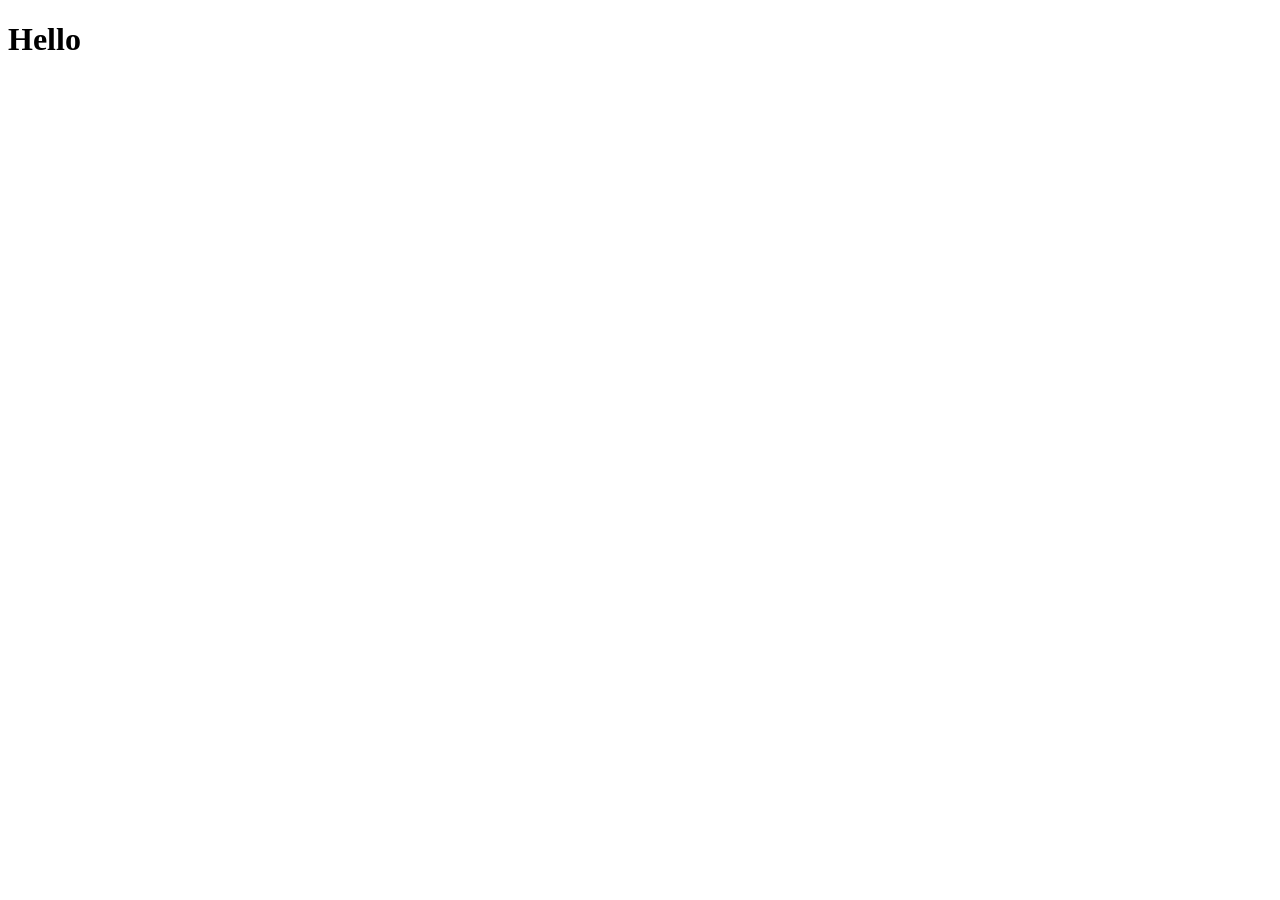
==== index.html @ dc742173 "Create files index, css, prettierrc" ====
<!DOCTYPE html>
<html lang="en">

<head>
    <meta charset="UTF-8">
    <meta name="viewport" content="width=device-width, initial-scale=1.0">
    <title>Document</title>
</head>

<body>
    <h1>Hello</h1>
</body>

</html>
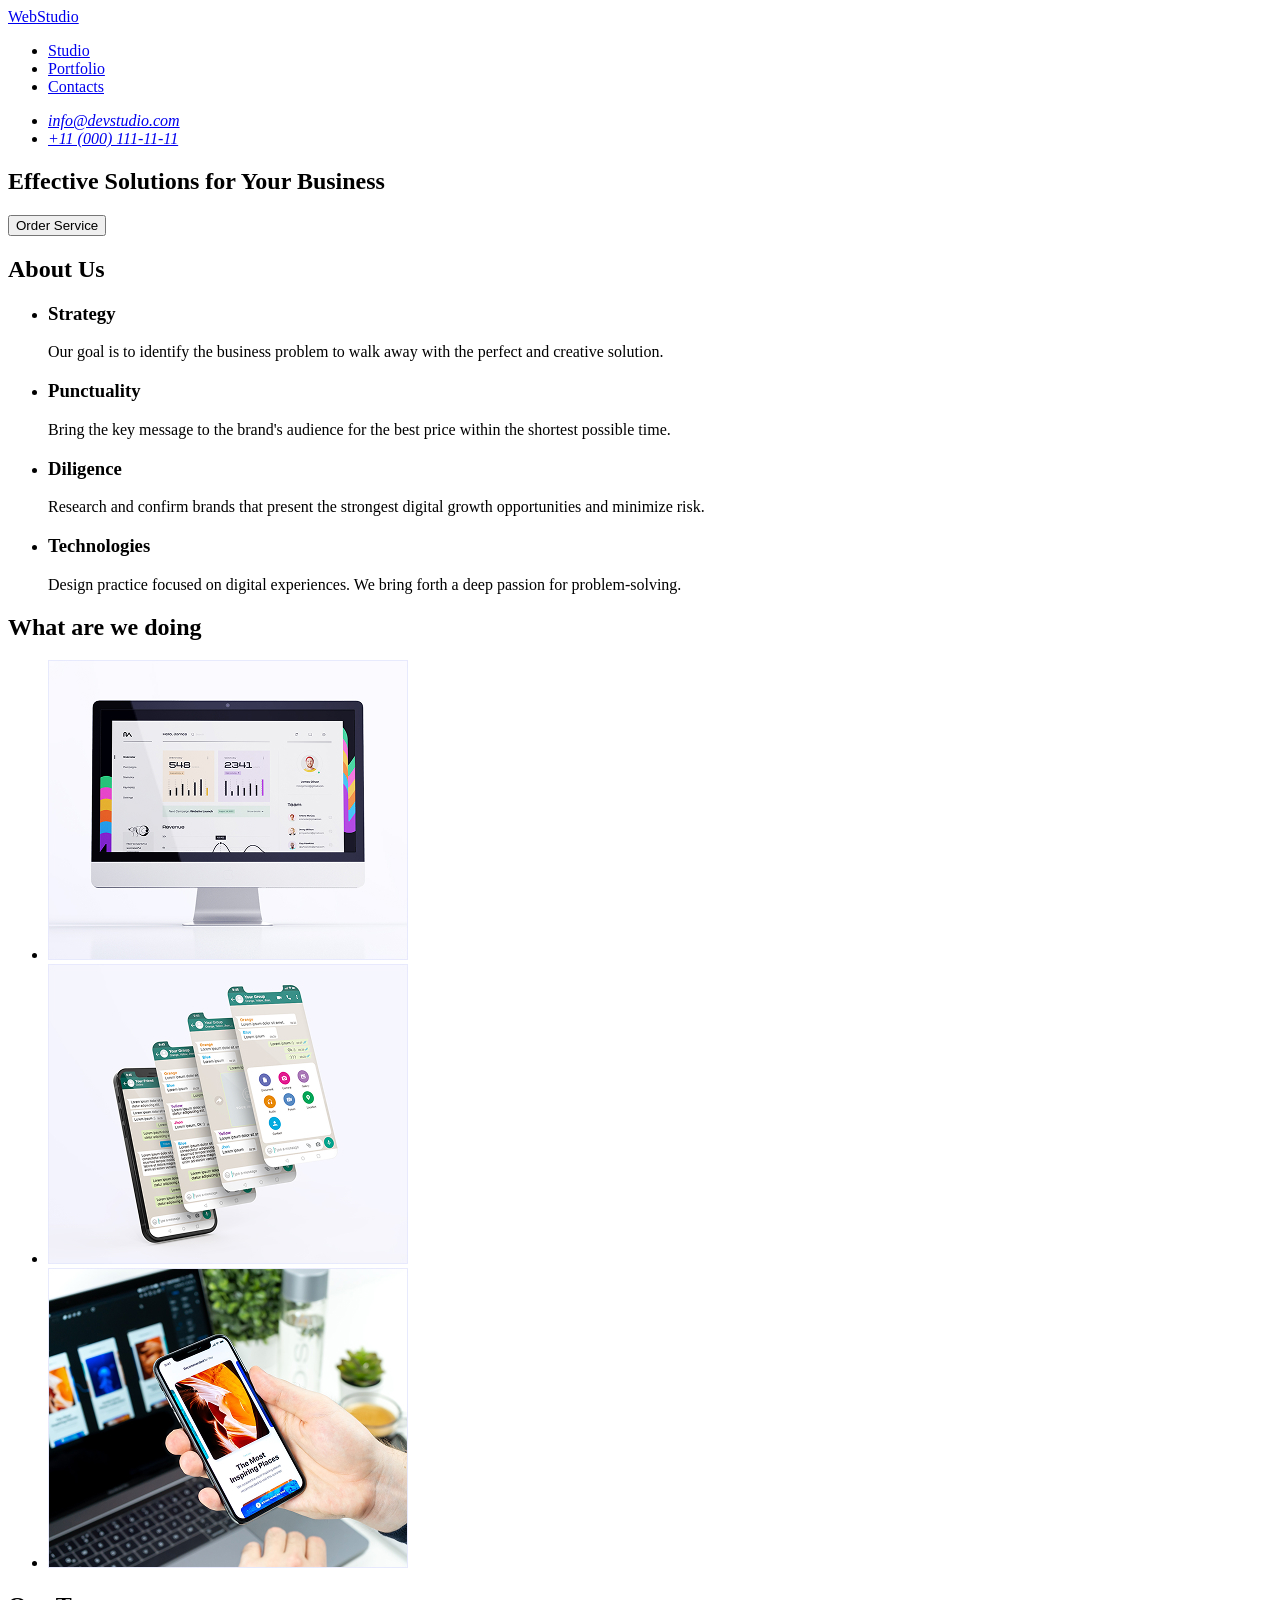
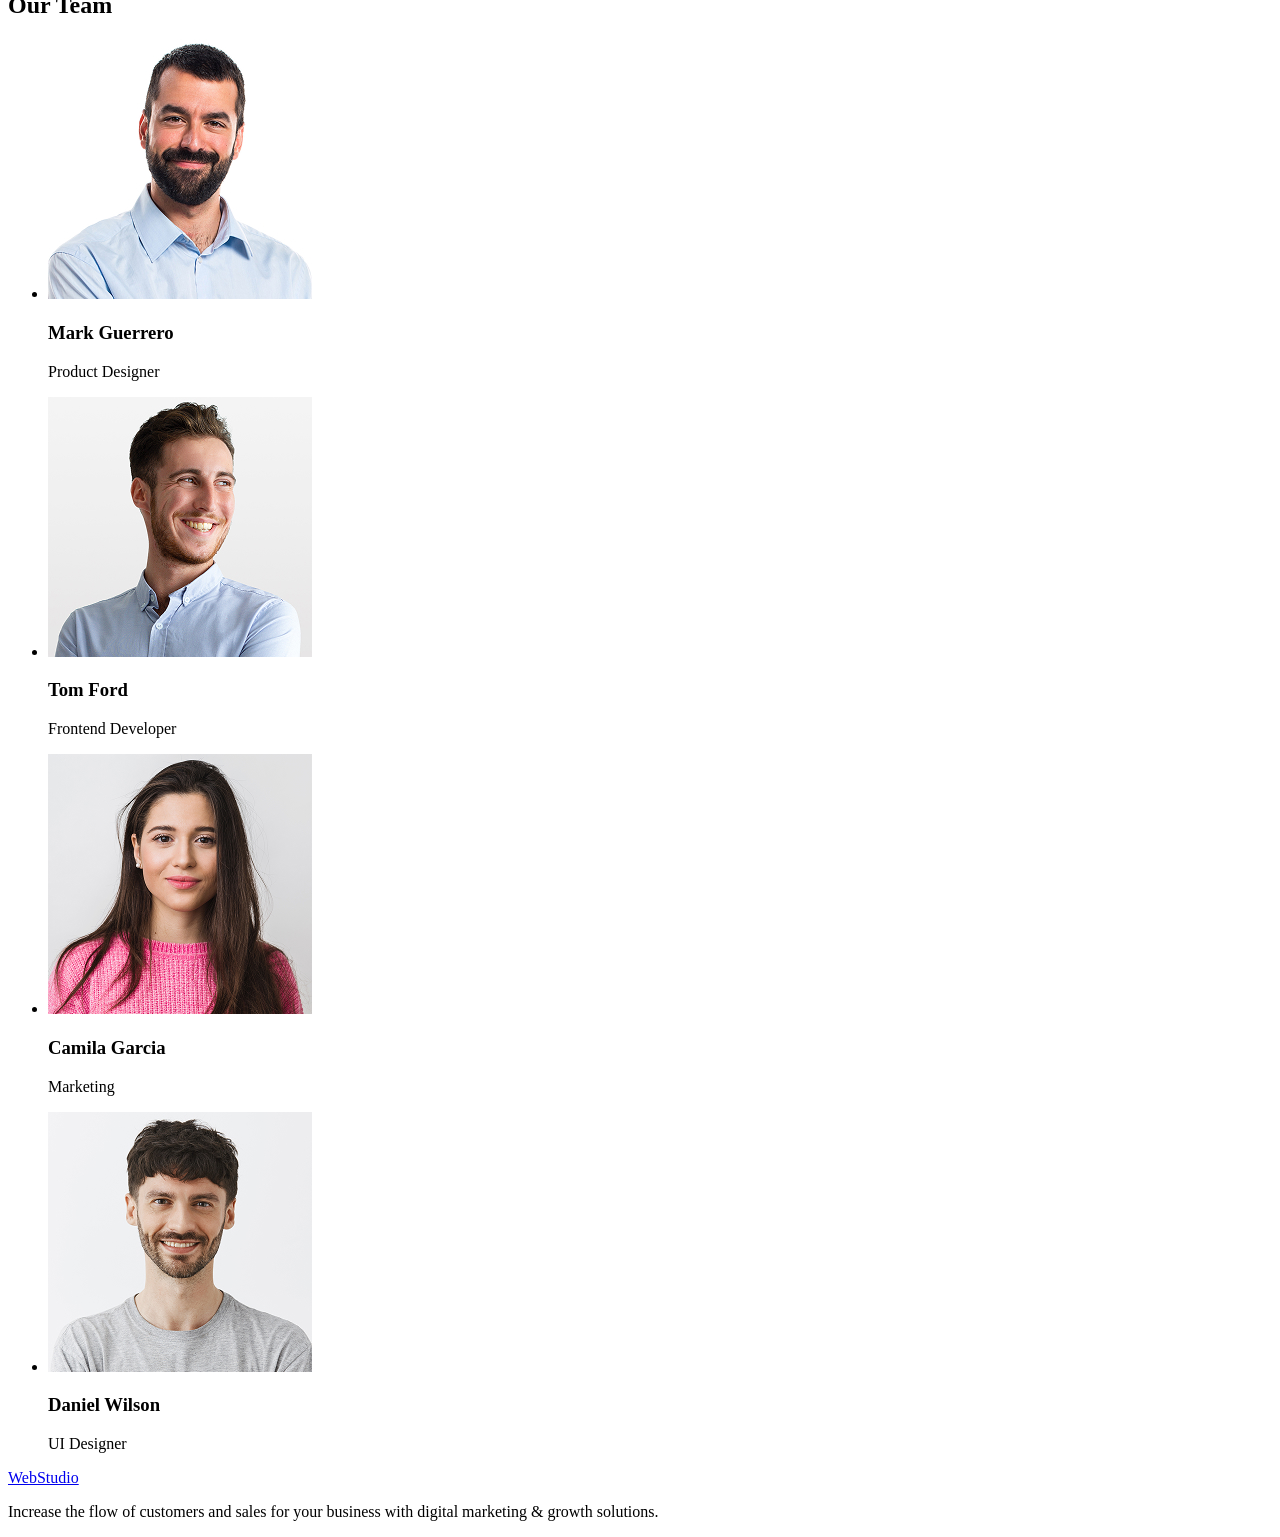
==== commit 927cafe8: "Basic HTML markup for WebStudio multi-page website." ====
--- a/index.html
+++ b/index.html
@@ -4,11 +4,91 @@
 <head>
     <meta charset="UTF-8">
     <meta name="viewport" content="width=device-width, initial-scale=1.0">
-    <title>Document</title>
+    <title>WebStudio</title>
 </head>
 
 <body>
-    <h1>Hello</h1>
+
+    <header>
+        <nav>
+            <a href="./index.html" alt="logo">WebStudio</a>
+            <ul>
+                <li><a href="./index.html">Studio</a></li>
+                <li><a href="./portfolio.html">Portfolio</a></li>
+                <li><a href="./index.html">Contacts</a></li>
+            </ul>
+        </nav>
+        <address>
+            <ul>
+                <li><a href="mailto:info@devstudio.com">info@devstudio.com</a></li>
+                <li><a href="tel:+110001111111">+11 (000) 111-11-11</a></li>
+            </ul>
+        </address>
+    </header>
+    <main>
+        <section>
+            <h1>Effective Solutions for Your Business</h1>
+            <button type="button">Order Service</button>
+        </section>
+        <section>
+            <h2>About Us</h2>
+            <ul>
+                <li>
+                    <h3>Strategy</h3>
+                    <p>Our goal is to identify the business
+                        problem to walk away with the perfect and creative solution.</p>
+                </li>
+                <li>
+                    <h3>Punctuality</h3>
+                    <p>Bring the key message to the brand's audience for the best price within the shortest possible
+                        time.</p>
+                </li>
+                <li>
+                    <h3>Diligence</h3>
+                    <p>Research and confirm brands that present the strongest digital growth opportunities and minimize
+                        risk.</p>
+                </li>
+                <li>
+                    <h3>Technologies</h3>
+                    <p>Design practice focused on digital experiences. We bring forth a deep passion for
+                        problem-solving.</p>
+                </li>
+            </ul>
+        </section>
+        <section>
+            <h2>What are we doing</h2>
+            <ul>
+                <li><img src="./images/about-us/monitor.jpg" alt="monitor" width="360"></li>
+                <li><img src="./images/about-us/phone.jpg" alt="phone" width="360"></li>
+                <li><img src="./images/about-us/phoneandlaptop.jpg" alt="phoneandlaptop" width="360"></li>
+            </ul>
+        </section>
+        <section>
+            <h2>Our Team</h2>
+            <ul>
+                <li><img src="./images/our-team/mark_guerrero.jpg" alt="Product Designer" width="264">
+                    <h3>Mark Guerrero</h3>
+                    <p>Product Designer</p>
+                </li>
+                <li><img src="./images/our-team/tom_ford.jpg" alt="Frontend Developer" width="264">
+                    <h3>Tom Ford</h3>
+                    <p>Frontend Developer</p>
+                </li>
+                <li><img src="./images/our-team/camila_garcia.jpg" alt="Marketing" width="264">
+                    <h3>Camila Garcia</h3>
+                    <p>Marketing</p>
+                </li>
+                <li><img src="./images/our-team/daniel_wilson.jpg" alt="UI Designer" width="264">
+                    <h3>Daniel Wilson</h3>
+                    <p>UI Designer</p>
+                </li>
+            </ul>
+        </section>
+    </main>
+    <footer>
+        <a href="./index.html">WebStudio</a>
+        <p>Increase the flow of customers and sales for your business with digital marketing & growth solutions.</p>
+    </footer>
 </body>
 
 </html>
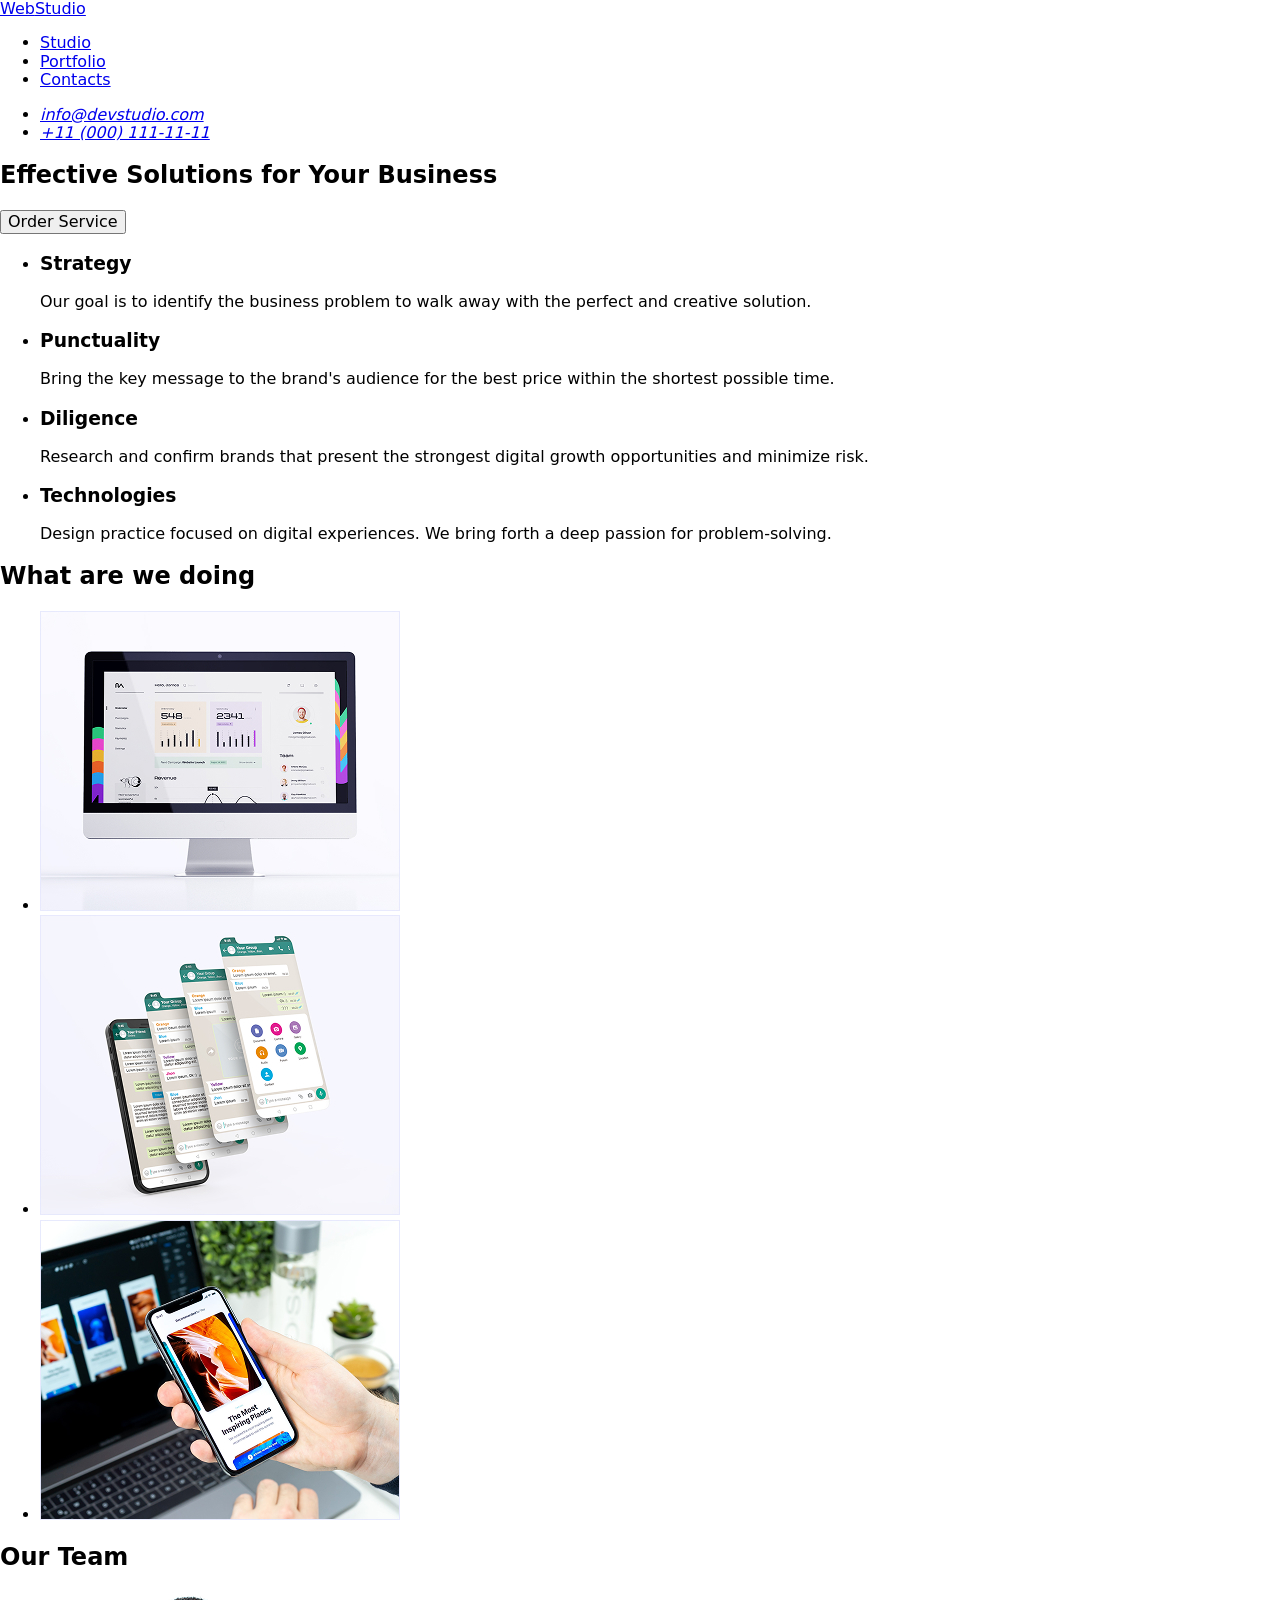
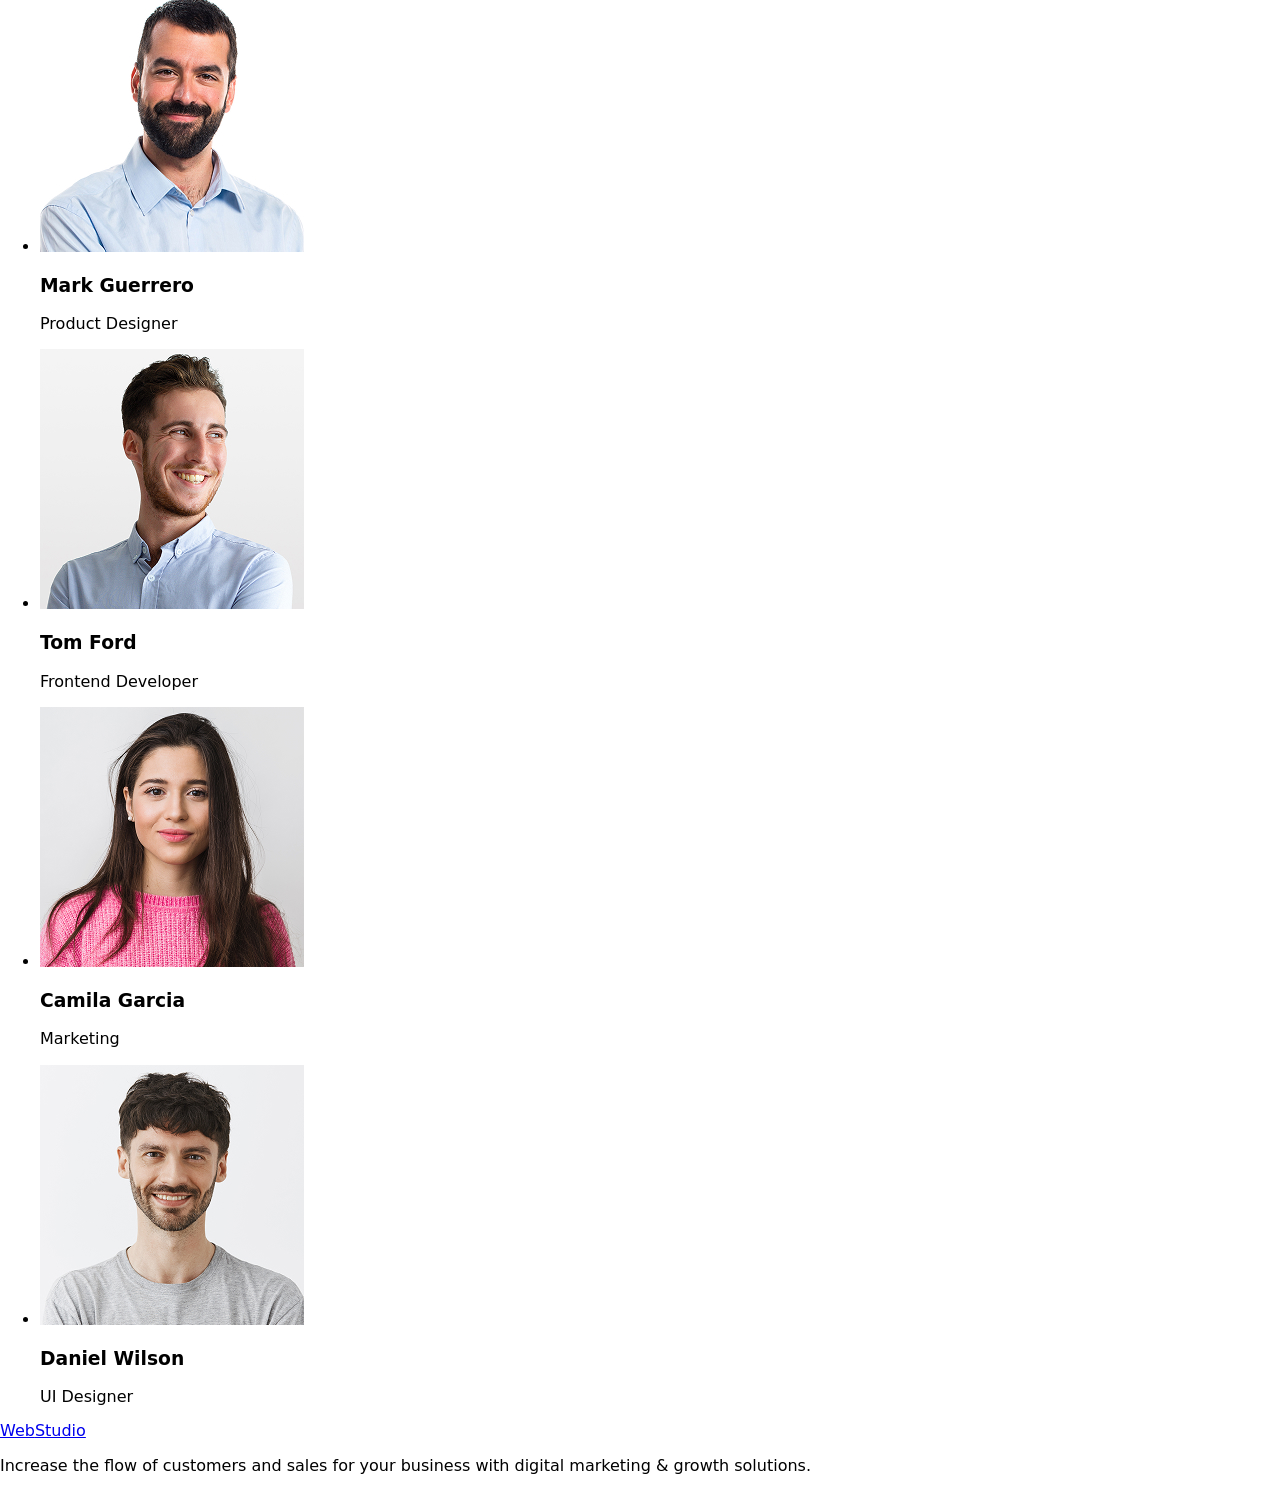
==== commit f1b1f9cb: "Update index.html Add structure classes" ====
--- a/index.html
+++ b/index.html
@@ -5,89 +5,109 @@
     <meta charset="UTF-8">
     <meta name="viewport" content="width=device-width, initial-scale=1.0">
     <title>WebStudio</title>
+    <link rel="icon" type="image/svg+xml" href="./images/icon/favicon.svg">
+    <link rel="stylesheet" href="https://cdnjs.cloudflare.com/ajax/libs/modern-normalize/3.0.1/modern-normalize.min.css"
+        integrity="sha512-q6WgHqiHlKyOqslT/lgBgodhd03Wp4BEqKeW6nNtlOY4quzyG3VoQKFrieaCeSnuVseNKRGpGeDU3qPmabCANg=="
+        crossorigin="anonymous" referrerpolicy="no-referrer" />
+    <link rel="preconnect" href="https://fonts.googleapis.com">
+    <link rel="preconnect" href="https://fonts.gstatic.com" crossorigin>
+    <link href="https://fonts.googleapis.com/css2?family=Roboto:wght@400;500;700&family=Raleway:wght@800&display=swap"
+        rel="stylesheet">
+    <link rel="stylesheet" href="./css/styles.css">
 </head>
 
 <body>
-
-    <header>
-        <nav>
-            <a href="./index.html" alt="logo">WebStudio</a>
-            <ul>
-                <li><a href="./index.html">Studio</a></li>
-                <li><a href="./portfolio.html">Portfolio</a></li>
-                <li><a href="./index.html">Contacts</a></li>
+    <!-- Header -->
+    <header class="page-header">
+        <nav class="header-nav">
+            <a class="logo link" href="./index.html"><span class="logo-span">Web</span>Studio</a>
+            <ul class="menu list">
+                <li class="menu-item"><a class="menu-link link" href="./index.html">Studio</a></li>
+                <li class="menu-item"><a class="menu-link link" href="./portfolio.html">Portfolio</a></li>
+                <li class="menu-item"><a class="menu-link link" href="./index.html">Contacts</a></li>
             </ul>
         </nav>
-        <address>
-            <ul>
-                <li><a href="mailto:info@devstudio.com">info@devstudio.com</a></li>
-                <li><a href="tel:+110001111111">+11 (000) 111-11-11</a></li>
+        <address class="feedback-menu">
+            <ul class="feedback-list list">
+                <li class="feedback-mail"><a class="feedback link"
+                        href="mailto:info@devstudio.com">info@devstudio.com</a></li>
+                <li class="feedback-tel"><a class="feedback link" href="tel:+110001111111">+11 (000) 111-11-11</a></li>
             </ul>
         </address>
     </header>
     <main>
-        <section>
-            <h1>Effective Solutions for Your Business</h1>
-            <button type="button">Order Service</button>
+        <!-- Effective Solutions -->
+        <section class="hero">
+            <h1 class="hero-title">Effective Solutions for Your Business</h1>
+            <button class="hero-button" type="button">Order Service</button>
         </section>
-        <section>
-            <h2>About Us</h2>
-            <ul>
-                <li>
-                    <h3>Strategy</h3>
-                    <p>Our goal is to identify the business
+        <!-- About Us -->
+        <section class="features">
+            <h2 class="features-title" hidden>About Us</h2>
+            <ul class="features-list list">
+                <li class="features-item">
+                    <h3 class="features-subtitle">Strategy</h3>
+                    <p class="features-text">Our goal is to identify the business
                         problem to walk away with the perfect and creative solution.</p>
                 </li>
-                <li>
-                    <h3>Punctuality</h3>
-                    <p>Bring the key message to the brand's audience for the best price within the shortest possible
+                <li class="features-item">
+                    <h3 class="features-subtitle">Punctuality</h3>
+                    <p class="features-text">Bring the key message to the brand's audience for the best price within the
+                        shortest possible
                         time.</p>
                 </li>
-                <li>
-                    <h3>Diligence</h3>
-                    <p>Research and confirm brands that present the strongest digital growth opportunities and minimize
+                <li class="features-item">
+                    <h3 class="features-subtitle">Diligence</h3>
+                    <p class="features-text">Research and confirm brands that present the strongest digital growth
+                        opportunities and minimize
                         risk.</p>
                 </li>
-                <li>
-                    <h3>Technologies</h3>
-                    <p>Design practice focused on digital experiences. We bring forth a deep passion for
+                <li class="features-item">
+                    <h3 class="features-subtitle">Technologies</h3>
+                    <p class="features-text">Design practice focused on digital experiences. We bring forth a deep
+                        passion for
                         problem-solving.</p>
                 </li>
             </ul>
         </section>
-        <section>
-            <h2>What are we doing</h2>
-            <ul>
-                <li><img src="./images/about-us/monitor.jpg" alt="monitor" width="360"></li>
-                <li><img src="./images/about-us/phone.jpg" alt="phone" width="360"></li>
-                <li><img src="./images/about-us/phoneandlaptop.jpg" alt="phoneandlaptop" width="360"></li>
+        <!-- What are we doing -->
+        <section class="services">
+            <h2 class="services-title">What are we doing</h2>
+            <ul class="services-list list">
+                <li class="services-item"><img src="./images/about-us/monitor.jpg" alt="monitor" width="360"></li>
+                <li class="services-item"><img src="./images/about-us/phone.jpg" alt="phone" width="360"></li>
+                <li class="services-item"><img src="./images/about-us/phoneandlaptop.jpg" alt="phone and laptop"
+                        width="360"></li>
             </ul>
         </section>
-        <section>
-            <h2>Our Team</h2>
-            <ul>
-                <li><img src="./images/our-team/mark_guerrero.jpg" alt="Product Designer" width="264">
-                    <h3>Mark Guerrero</h3>
-                    <p>Product Designer</p>
+        <!-- Our Team -->
+        <section class="team">
+            <h2 class="team-title">Our Team</h2>
+            <ul class="team-list list">
+                <li class="team-item"><img src="./images/our-team/mark_guerrero.jpg" alt="Mark Guerrero" width="264">
+                    <h3 class="team-name">Mark Guerrero</h3>
+                    <p class="team-role">Product Designer</p>
                 </li>
-                <li><img src="./images/our-team/tom_ford.jpg" alt="Frontend Developer" width="264">
-                    <h3>Tom Ford</h3>
-                    <p>Frontend Developer</p>
+                <li class="team-item"><img src="./images/our-team/tom_ford.jpg" alt="Tom Ford" width="264">
+                    <h3 class="team-name">Tom Ford</h3>
+                    <p class="team-role">Frontend Developer</p>
                 </li>
-                <li><img src="./images/our-team/camila_garcia.jpg" alt="Marketing" width="264">
-                    <h3>Camila Garcia</h3>
-                    <p>Marketing</p>
+                <li class="team-item"><img src="./images/our-team/camila_garcia.jpg" alt="Camila Garcia" width="264">
+                    <h3 class="team-name">Camila Garcia</h3>
+                    <p class="team-role">Marketing</p>
                 </li>
-                <li><img src="./images/our-team/daniel_wilson.jpg" alt="UI Designer" width="264">
-                    <h3>Daniel Wilson</h3>
-                    <p>UI Designer</p>
+                <li class="team-item"><img src="./images/our-team/daniel_wilson.jpg" alt="Daniel Wilson" width="264">
+                    <h3 class="team-name">Daniel Wilson</h3>
+                    <p class="team-role">UI Designer</p>
                 </li>
             </ul>
         </section>
     </main>
-    <footer>
-        <a href="./index.html">WebStudio</a>
-        <p>Increase the flow of customers and sales for your business with digital marketing & growth solutions.</p>
+    <!-- Footer -->
+    <footer class="footer">
+        <a class="footer-logo link" href="./index.html"><span class="logo-span">Web</span>Studio</a>
+        <p class="footer-text">Increase the flow of customers and sales for your business with digital marketing &
+            growth solutions.</p>
     </footer>
 </body>
 
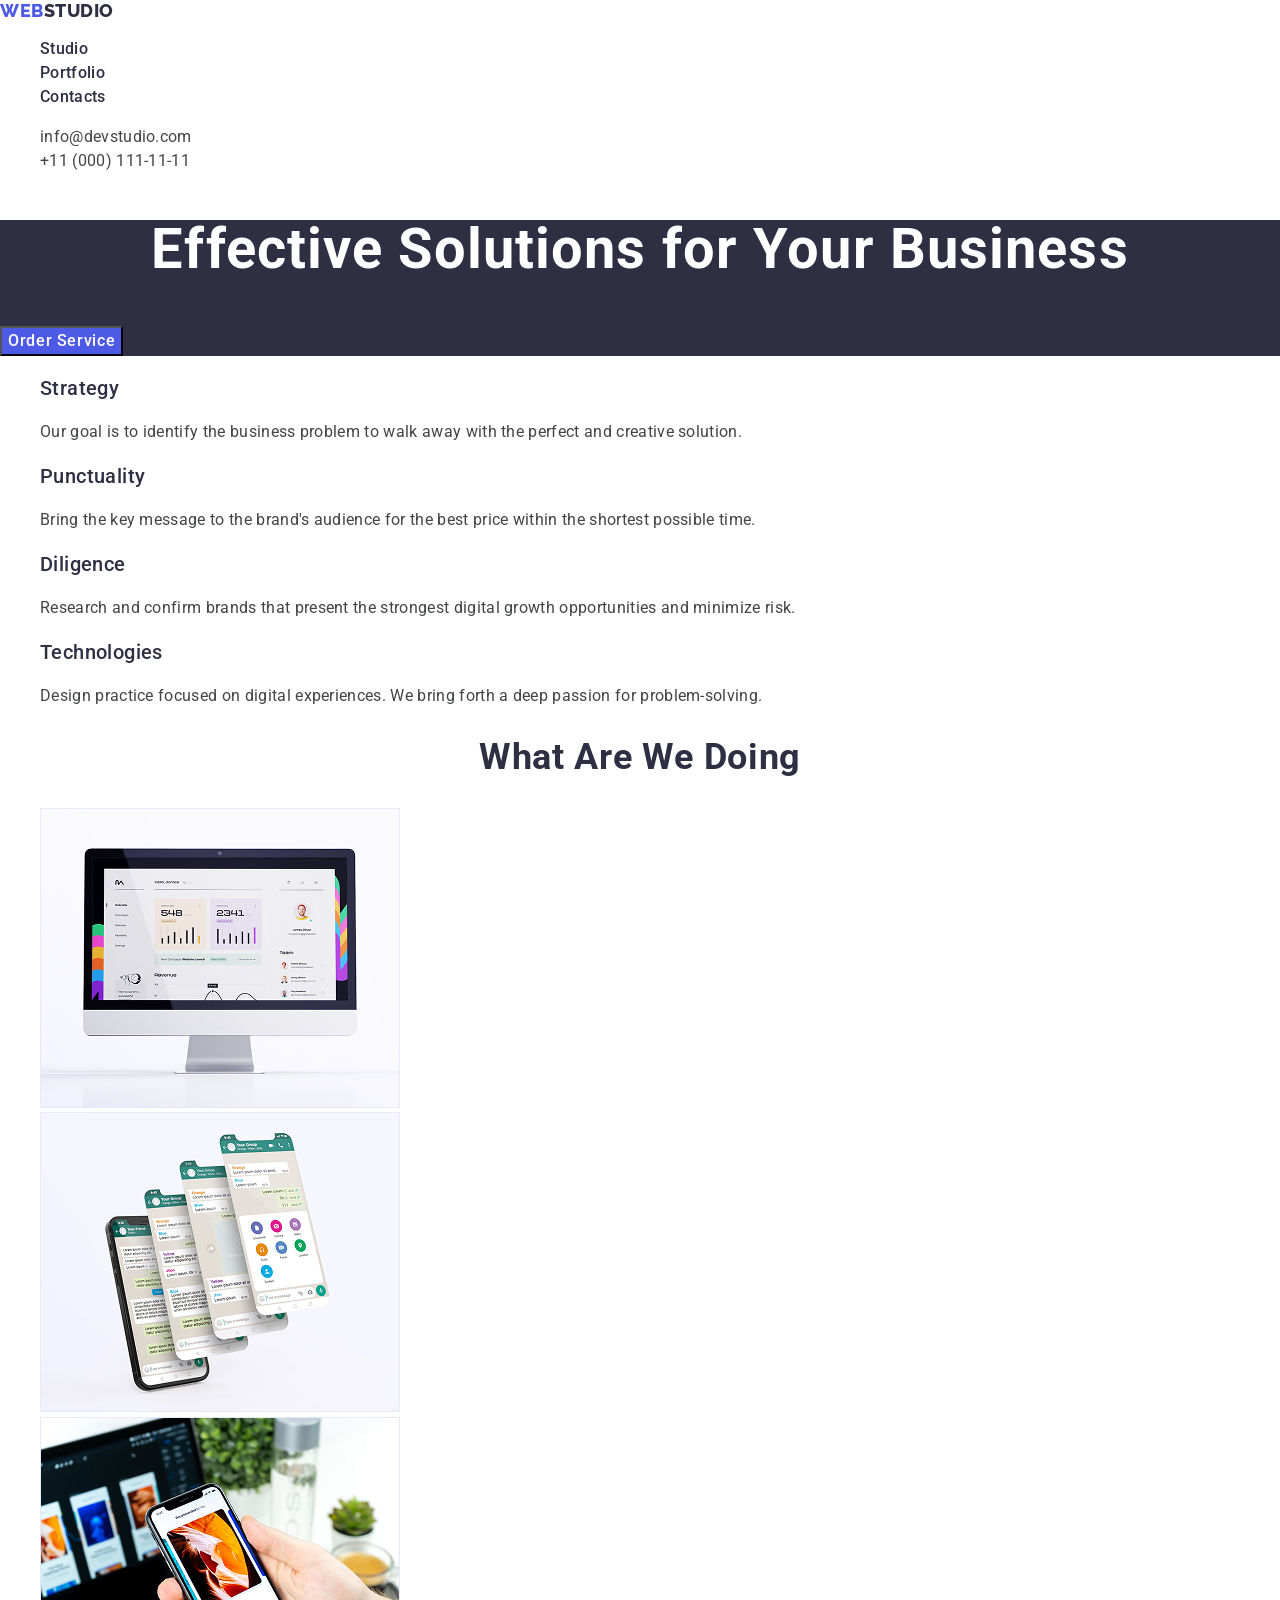
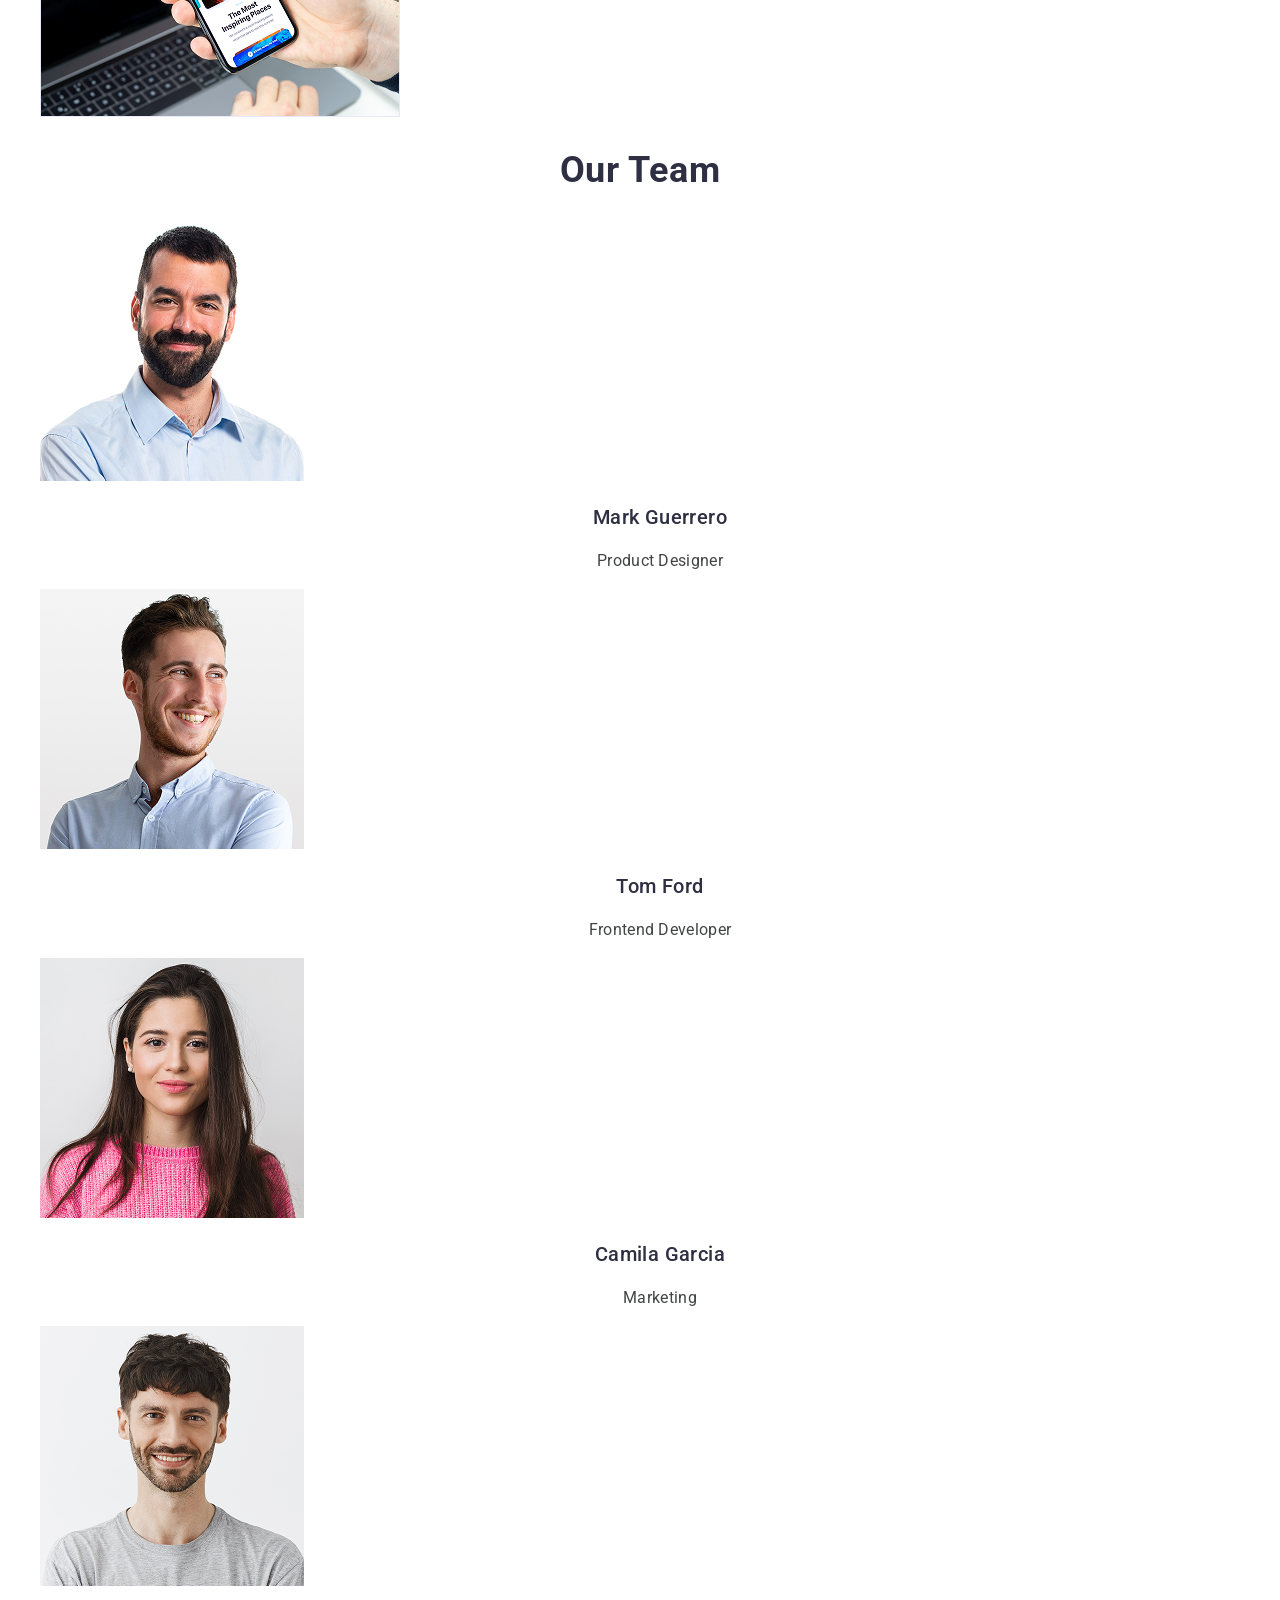
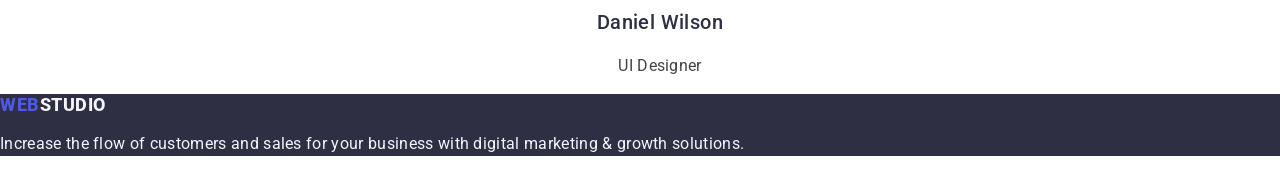
==== commit ec5127e4: "Add portfolio page with markup and styles" ====
--- a/index.html
+++ b/index.html
@@ -27,11 +27,11 @@
                 <li class="menu-item"><a class="menu-link link" href="./index.html">Contacts</a></li>
             </ul>
         </nav>
-        <address class="feedback-menu">
-            <ul class="feedback-list list">
-                <li class="feedback-mail"><a class="feedback link"
-                        href="mailto:info@devstudio.com">info@devstudio.com</a></li>
-                <li class="feedback-tel"><a class="feedback link" href="tel:+110001111111">+11 (000) 111-11-11</a></li>
+        <address class="contact-menu">
+            <ul class="contact-list list">
+                <li class="contact-mail"><a class="contact link" href="mailto:info@devstudio.com">info@devstudio.com</a>
+                </li>
+                <li class="contact-tel"><a class="contact link" href="tel:+110001111111">+11 (000) 111-11-11</a></li>
             </ul>
         </address>
     </header>
@@ -72,7 +72,7 @@
         </section>
         <!-- What are we doing -->
         <section class="services">
-            <h2 class="services-title">What are we doing</h2>
+            <h2 class="services-title section-title">What are we doing</h2>
             <ul class="services-list list">
                 <li class="services-item"><img src="./images/about-us/monitor.jpg" alt="monitor" width="360"></li>
                 <li class="services-item"><img src="./images/about-us/phone.jpg" alt="phone" width="360"></li>
@@ -82,7 +82,7 @@
         </section>
         <!-- Our Team -->
         <section class="team">
-            <h2 class="team-title">Our Team</h2>
+            <h2 class="team-title section-title">Our Team</h2>
             <ul class="team-list list">
                 <li class="team-item"><img src="./images/our-team/mark_guerrero.jpg" alt="Mark Guerrero" width="264">
                     <h3 class="team-name">Mark Guerrero</h3>
--- a/css/styles.css
+++ b/css/styles.css
@@ -0,0 +1,183 @@
+:root {
+  --main-font-family: 'Roboto', sans-serif;
+  --second-font-family: 'Raleway', sans-serif;
+  --main-background-color: #ffffff;
+  --main-text-color: #434445;
+  --main-title-color: #2e2f42;
+  --main-hover-color: #404bbf;
+  --accent-color: #4d5ae5;
+  --white-color: #ffffff;
+  --light-color: #f4f4fd;
+}
+/* ==============Default============== */
+body {
+  font-size: 16px;
+  font-family: var(--main-font-family);
+  color: var(--main-text-color);
+  background-color: var(--main-background-color);
+}
+.link {
+  text-decoration: none;
+}
+.list {
+  list-style: none;
+}
+/* =================================== */
+/* ==============Components=========== */
+.section-title {
+  font-weight: 700;
+  font-size: 36px;
+  line-height: 1.11;
+  letter-spacing: 0.02em;
+  text-transform: capitalize;
+  text-align: center;
+  color: var(--main-title-color);
+}
+/* =================================== */
+/* ==============Header=============== */
+.logo {
+  font-family: var(--second-font-family);
+  font-weight: 800;
+  font-size: 18px;
+  line-height: 1.17;
+  letter-spacing: 0.03em;
+  text-transform: uppercase;
+  color: var(--main-title-color);
+}
+.logo-span {
+  color: var(--accent-color);
+}
+.menu-link {
+  font-weight: 500;
+  font-size: 16px;
+  line-height: 1.5;
+  letter-spacing: 0.02em;
+  color: var(--main-title-color);
+}
+.contact-menu {
+  font-style: normal;
+}
+.contact {
+  font-weight: 400;
+  font-size: 16px;
+  line-height: 1.5;
+  letter-spacing: 0.02em;
+  color: var(--main-text-color);
+}
+.menu-link:hover,
+.menu-link:focus {
+  color: var(--main-hover-color);
+}
+.contact:hover,
+.contact:focus {
+  color: var(--main-hover-color);
+}
+/* =================================== */
+/* ================Hero=============== */
+.hero {
+  background-color: var(--main-title-color);
+}
+.hero-title {
+  color: var(--white-color);
+  font-weight: 700;
+  font-size: 56px;
+  line-height: 1.07;
+  letter-spacing: 0.02em;
+  text-align: center;
+}
+.hero-button {
+  font-weight: 500;
+  font-size: 16px;
+  line-height: 1.5;
+  letter-spacing: 0.04em;
+  background-color: var(--accent-color);
+  color: var(--white-color);
+  cursor: pointer;
+}
+.hero-button:hover,
+.hero-button:focus {
+  background-color: var(--main-hover-color);
+}
+/* =================================== */
+/* ==============Features============= */
+.features-subtitle {
+  font-weight: 500;
+  font-size: 20px;
+  line-height: 1.2;
+  letter-spacing: 0.02em;
+  color: var(--main-title-color);
+}
+.features-text {
+  font-size: 16px;
+  line-height: 1.5;
+  letter-spacing: 0.02em;
+}
+/* =================================== */
+/* ==============Services============= */
+
+/* =================================== */
+/* ================Team=============== */
+.team-name {
+  font-weight: 500;
+  font-size: 20px;
+  line-height: 1.2;
+  letter-spacing: 0.02em;
+  text-align: center;
+  color: var(--main-title-color);
+}
+.team-role {
+  font-size: 16px;
+  line-height: 1.5;
+  letter-spacing: 0.02em;
+  text-align: center;
+  color: var(--main-text-color);
+}
+/* =================================== */
+/* ===============Footer============== */
+.footer {
+  background-color: var(--main-title-color);
+}
+.footer-logo {
+  font-weight: 800;
+  font-size: 18px;
+  line-height: 1.17;
+  letter-spacing: 0.03em;
+  text-transform: uppercase;
+  color: var(--light-color);
+}
+.footer-text {
+  font-size: 16px;
+  line-height: 1.5;
+  letter-spacing: 0.02em;
+  color: var(--light-color);
+}
+/* =================================== */
+/* ==================Portfolio================== */
+.portfolio-filters-btn {
+  font-weight: 500;
+  font-size: 16px;
+  line-height: 1.5;
+  letter-spacing: 0.04em;
+  text-align: center;
+  color: var(--accent-color);
+  background-color: var(--light-color);
+  cursor: pointer;
+}
+.portfolio-filters-btn:hover,
+.portfolio-filters-btn:focus {
+  color: var(--white-color);
+  background-color: var(--main-hover-color);
+}
+.portfolio-title {
+  font-weight: 500;
+  font-size: 20px;
+  line-height: 1.2;
+  letter-spacing: 0.02em;
+  color: var(--main-title-color);
+}
+.portfolio-category {
+  font-size: 16px;
+  line-height: 1.5;
+  letter-spacing: 0.02em;
+  color: var(--main-text-color);
+}
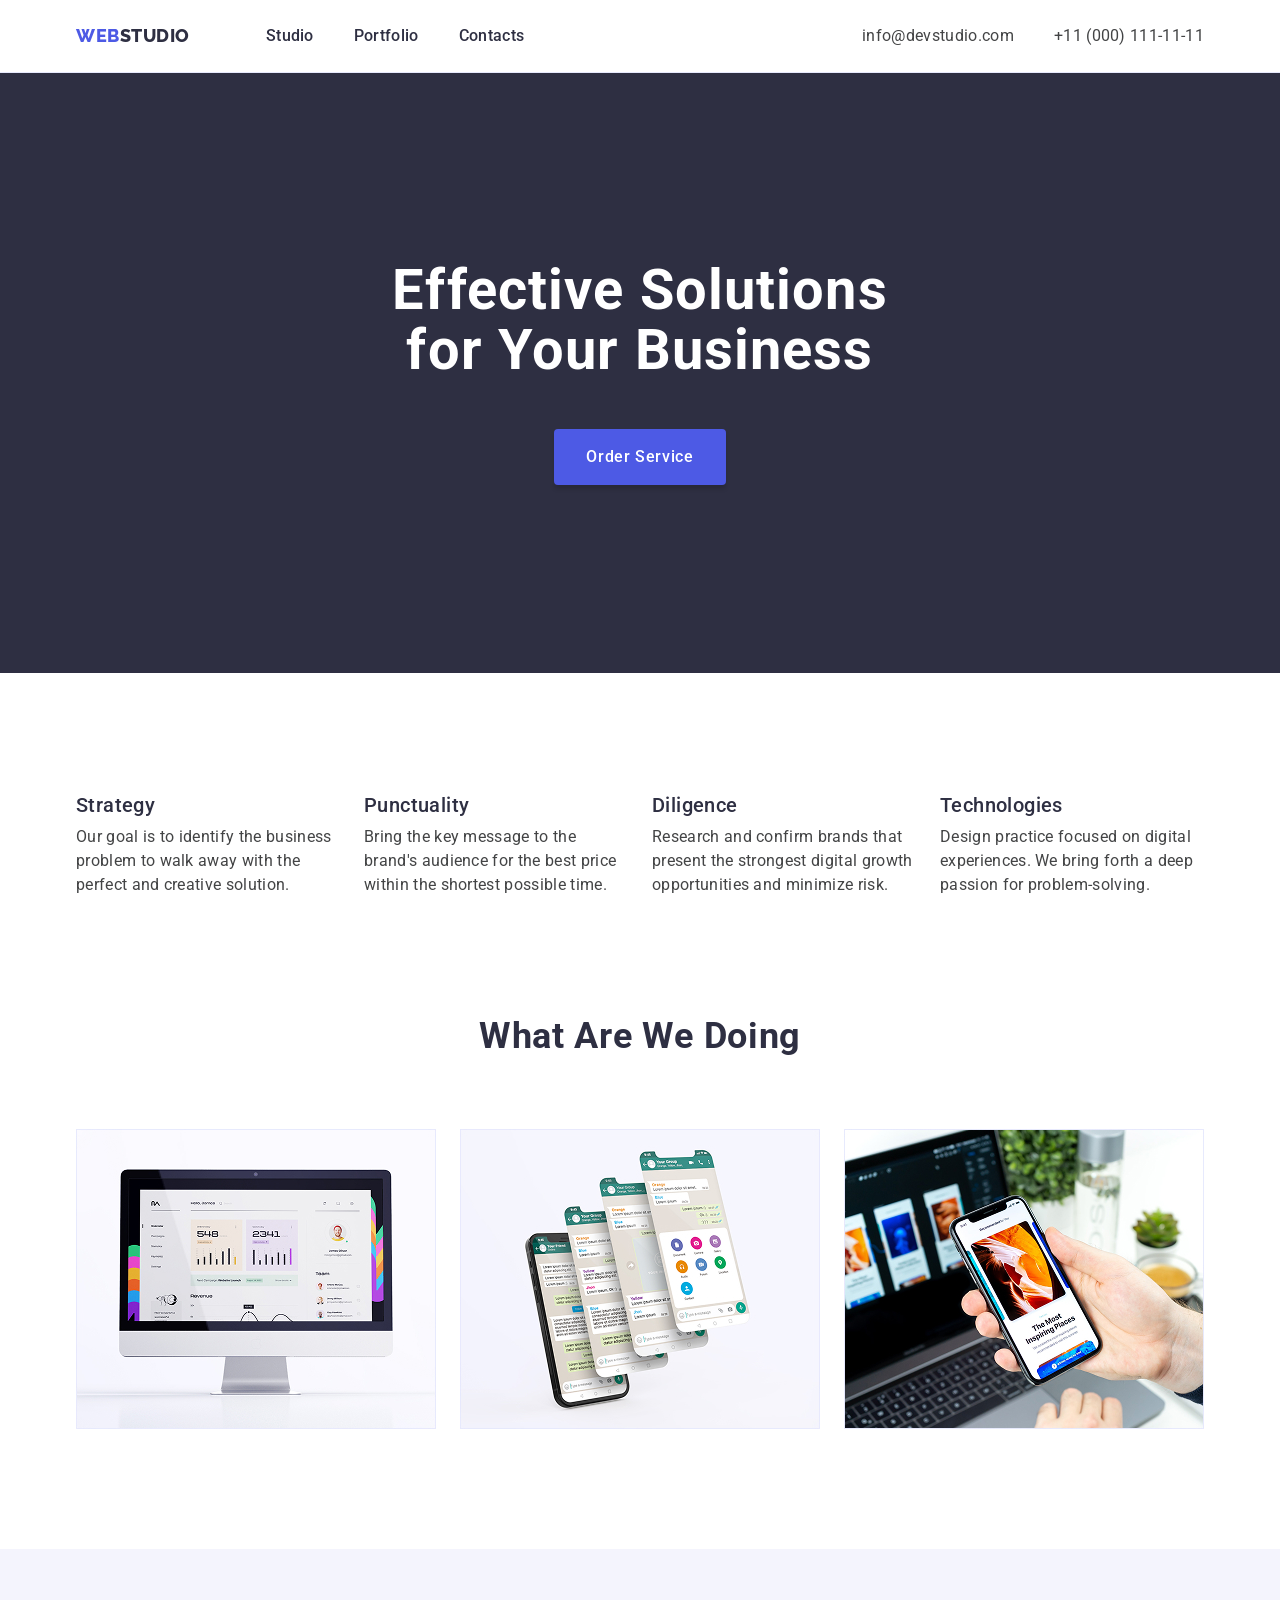
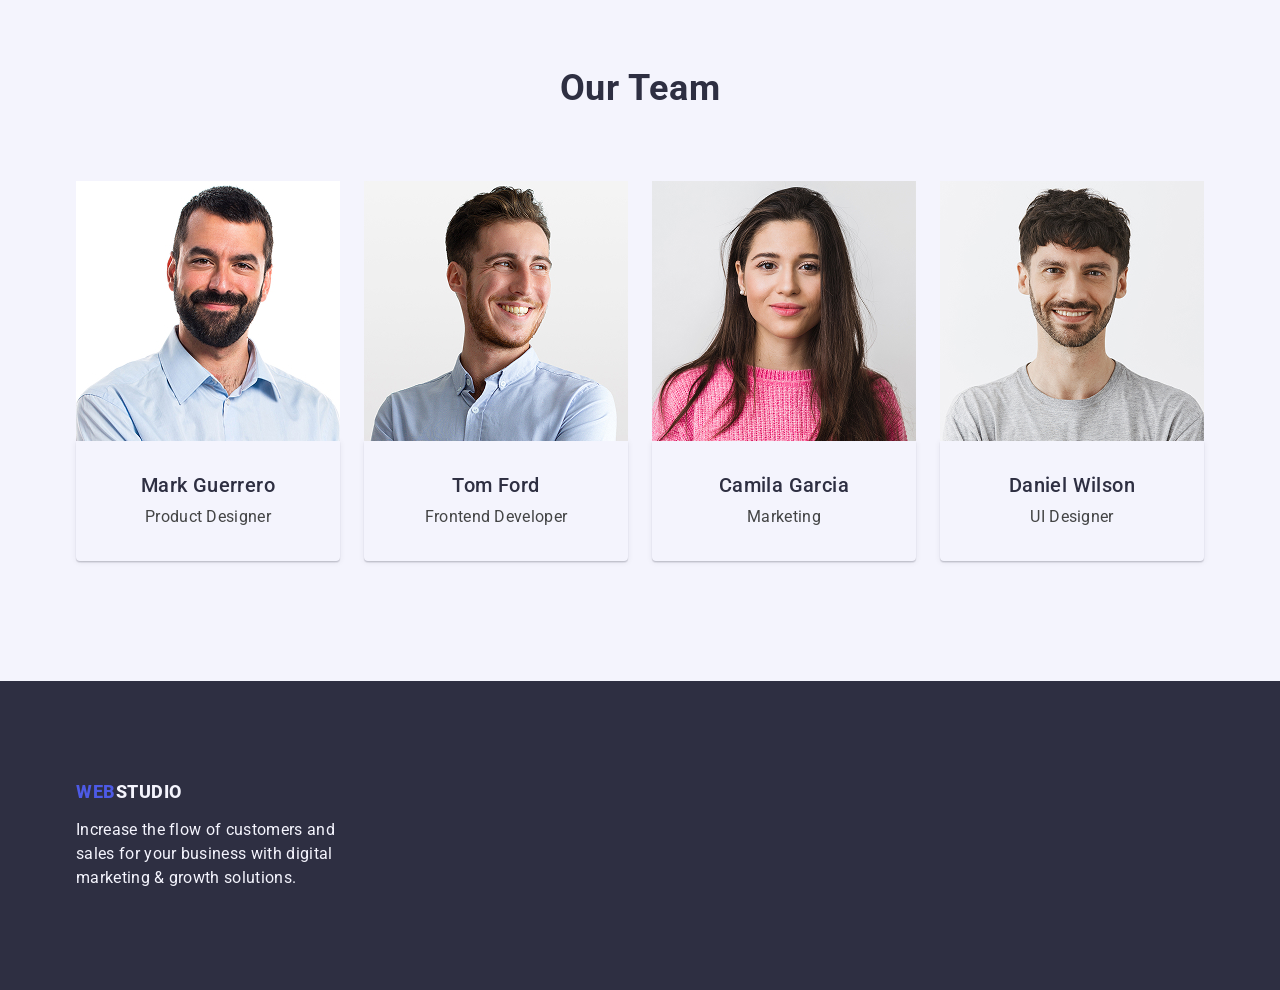
==== commit 31fc0c79: "Add layout wrappers and flexbox layout Add wrappers for styling in index and portfolio pages, implem" ====
--- a/index.html
+++ b/index.html
@@ -19,95 +19,126 @@
 <body>
     <!-- Header -->
     <header class="page-header">
-        <nav class="header-nav">
-            <a class="logo link" href="./index.html"><span class="logo-span">Web</span>Studio</a>
-            <ul class="menu list">
-                <li class="menu-item"><a class="menu-link link" href="./index.html">Studio</a></li>
-                <li class="menu-item"><a class="menu-link link" href="./portfolio.html">Portfolio</a></li>
-                <li class="menu-item"><a class="menu-link link" href="./index.html">Contacts</a></li>
-            </ul>
-        </nav>
-        <address class="contact-menu">
-            <ul class="contact-list list">
-                <li class="contact-mail"><a class="contact link" href="mailto:info@devstudio.com">info@devstudio.com</a>
-                </li>
-                <li class="contact-tel"><a class="contact link" href="tel:+110001111111">+11 (000) 111-11-11</a></li>
-            </ul>
-        </address>
+        <div class="container header-container">
+            <nav class="header-nav">
+                <a class="logo link" href="./index.html"><span class="logo-span">Web</span>Studio</a>
+                <ul class="menu-list list">
+                    <li class="menu-item"><a class="menu-link link" href="./index.html">Studio</a></li>
+                    <li class="menu-item"><a class="menu-link link" href="./portfolio.html">Portfolio</a></li>
+                    <li class="menu-item"><a class="menu-link link" href="./index.html">Contacts</a></li>
+                </ul>
+            </nav>
+            <address class="contact-menu">
+                <ul class="contact-list list">
+                    <li class="contact-mail"><a class="contact link"
+                            href="mailto:info@devstudio.com">info@devstudio.com</a>
+                    </li>
+                    <li class="contact-tel"><a class="contact link" href="tel:+110001111111">+11 (000) 111-11-11</a>
+                    </li>
+                </ul>
+            </address>
+        </div>
     </header>
     <main>
         <!-- Effective Solutions -->
         <section class="hero">
-            <h1 class="hero-title">Effective Solutions for Your Business</h1>
-            <button class="hero-button" type="button">Order Service</button>
+            <div class="container hero-container">
+                <h1 class="hero-title">Effective Solutions for Your Business</h1>
+                <button class="hero-button" type="button">Order Service</button>
+            </div>
         </section>
         <!-- About Us -->
-        <section class="features">
-            <h2 class="features-title" hidden>About Us</h2>
-            <ul class="features-list list">
-                <li class="features-item">
-                    <h3 class="features-subtitle">Strategy</h3>
-                    <p class="features-text">Our goal is to identify the business
-                        problem to walk away with the perfect and creative solution.</p>
-                </li>
-                <li class="features-item">
-                    <h3 class="features-subtitle">Punctuality</h3>
-                    <p class="features-text">Bring the key message to the brand's audience for the best price within the
-                        shortest possible
-                        time.</p>
-                </li>
-                <li class="features-item">
-                    <h3 class="features-subtitle">Diligence</h3>
-                    <p class="features-text">Research and confirm brands that present the strongest digital growth
-                        opportunities and minimize
-                        risk.</p>
-                </li>
-                <li class="features-item">
-                    <h3 class="features-subtitle">Technologies</h3>
-                    <p class="features-text">Design practice focused on digital experiences. We bring forth a deep
-                        passion for
-                        problem-solving.</p>
-                </li>
-            </ul>
+        <section class="features section">
+            <div class="container">
+                <h2 class="features-title" hidden>About Us</h2>
+                <ul class="features-list list">
+                    <li class="features-item">
+                        <h3 class="features-subtitle subtitle">Strategy</h3>
+                        <p class="features-text description">Our goal is to identify the business
+                            problem to walk away with the perfect and creative solution.</p>
+                    </li>
+                    <li class="features-item">
+                        <h3 class="features-subtitle subtitle">Punctuality</h3>
+                        <p class="features-text description">Bring the key message to the brand's audience for the best
+                            price within the
+                            shortest possible
+                            time.</p>
+                    </li>
+                    <li class="features-item">
+                        <h3 class="features-subtitle subtitle">Diligence</h3>
+                        <p class="features-text description">Research and confirm brands that present the strongest
+                            digital
+                            growth
+                            opportunities and minimize
+                            risk.</p>
+                    </li>
+                    <li class="features-item">
+                        <h3 class="features-subtitle subtitle">Technologies</h3>
+                        <p class="features-text description">Design practice focused on digital experiences. We bring
+                            forth
+                            a deep
+                            passion for
+                            problem-solving.</p>
+                    </li>
+                </ul>
+            </div>
         </section>
         <!-- What are we doing -->
         <section class="services">
-            <h2 class="services-title section-title">What are we doing</h2>
-            <ul class="services-list list">
-                <li class="services-item"><img src="./images/about-us/monitor.jpg" alt="monitor" width="360"></li>
-                <li class="services-item"><img src="./images/about-us/phone.jpg" alt="phone" width="360"></li>
-                <li class="services-item"><img src="./images/about-us/phoneandlaptop.jpg" alt="phone and laptop"
-                        width="360"></li>
-            </ul>
+            <div class="container services-container">
+                <h2 class="services-title section-title">What are we doing</h2>
+                <ul class="services-list list">
+                    <li class="services-item"><img src="./images/about-us/monitor.jpg" alt="monitor" width="360"></li>
+                    <li class="services-item"><img src="./images/about-us/phone.jpg" alt="phone" width="360"></li>
+                    <li class="services-item"><img src="./images/about-us/phoneandlaptop.jpg" alt="phone and laptop"
+                            width="360"></li>
+                </ul>
+            </div>
         </section>
         <!-- Our Team -->
-        <section class="team">
-            <h2 class="team-title section-title">Our Team</h2>
-            <ul class="team-list list">
-                <li class="team-item"><img src="./images/our-team/mark_guerrero.jpg" alt="Mark Guerrero" width="264">
-                    <h3 class="team-name">Mark Guerrero</h3>
-                    <p class="team-role">Product Designer</p>
-                </li>
-                <li class="team-item"><img src="./images/our-team/tom_ford.jpg" alt="Tom Ford" width="264">
-                    <h3 class="team-name">Tom Ford</h3>
-                    <p class="team-role">Frontend Developer</p>
-                </li>
-                <li class="team-item"><img src="./images/our-team/camila_garcia.jpg" alt="Camila Garcia" width="264">
-                    <h3 class="team-name">Camila Garcia</h3>
-                    <p class="team-role">Marketing</p>
-                </li>
-                <li class="team-item"><img src="./images/our-team/daniel_wilson.jpg" alt="Daniel Wilson" width="264">
-                    <h3 class="team-name">Daniel Wilson</h3>
-                    <p class="team-role">UI Designer</p>
-                </li>
-            </ul>
+        <section class="team section">
+            <div class="container team-container">
+                <h2 class="team-title section-title">Our Team</h2>
+                <ul class="team-list list">
+                    <li class="team-item"><img src="./images/our-team/mark_guerrero.jpg" alt="Mark Guerrero"
+                            width="264">
+                        <div class="team-card-content">
+                            <h3 class="team-name subtitle">Mark Guerrero</h3>
+                            <p class="team-role description">Product Designer</p>
+                        </div>
+                    </li>
+                    <li class="team-item"><img src="./images/our-team/tom_ford.jpg" alt="Tom Ford" width="264">
+                        <div class="team-card-content">
+                            <h3 class="team-name subtitle">Tom Ford</h3>
+                            <p class="team-role description">Frontend Developer</p>
+                        </div>
+                    </li>
+                    <li class="team-item"><img src="./images/our-team/camila_garcia.jpg" alt="Camila Garcia"
+                            width="264">
+                        <div class="team-card-content">
+                            <h3 class="team-name subtitle">Camila Garcia</h3>
+                            <p class="team-role description">Marketing</p>
+                        </div>
+                    </li>
+                    <li class="team-item"><img src="./images/our-team/daniel_wilson.jpg" alt="Daniel Wilson"
+                            width="264">
+                        <div class="team-card-content">
+                            <h3 class="team-name subtitle">Daniel Wilson</h3>
+                            <p class="team-role description">UI Designer</p>
+                        </div>
+                    </li>
+                </ul>
+            </div>
         </section>
     </main>
     <!-- Footer -->
     <footer class="footer">
-        <a class="footer-logo link" href="./index.html"><span class="logo-span">Web</span>Studio</a>
-        <p class="footer-text">Increase the flow of customers and sales for your business with digital marketing &
-            growth solutions.</p>
+        <div class="container"><a class="footer-logo link" href="./index.html"><span
+                    class="logo-span">Web</span>Studio</a>
+            <p class="footer-text description">Increase the flow of customers and sales for your business with digital
+                marketing &
+                growth solutions.</p>
+        </div>
     </footer>
 </body>
 
--- a/css/styles.css
+++ b/css/styles.css
@@ -4,10 +4,12 @@
   --main-background-color: #ffffff;
   --main-text-color: #434445;
   --main-title-color: #2e2f42;
+  --main-subtitle-color: #2e2f42;
   --main-hover-color: #404bbf;
   --accent-color: #4d5ae5;
   --white-color: #ffffff;
   --light-color: #f4f4fd;
+  --btn-portfolio-background-color: #e7e9fc;
 }
 /* ==============Default============== */
 body {
@@ -16,6 +18,25 @@
   color: var(--main-text-color);
   background-color: var(--main-background-color);
 }
+button {
+  cursor: pointer;
+}
+h1,
+h2,
+h3,
+p {
+  margin-top: 0;
+  margin-bottom: 0;
+}
+ul,
+ol {
+  margin-top: 0;
+  margin-bottom: 0;
+  padding-left: 0;
+}
+img {
+  display: block;
+}
 .link {
   text-decoration: none;
 }
@@ -24,6 +45,17 @@
 }
 /* =================================== */
 /* ==============Components=========== */
+.container {
+  width: 1158px;
+  margin-left: auto;
+  margin-right: auto;
+  padding-left: 15px;
+  padding-right: 15px;
+}
+.section {
+  padding-top: 120px;
+  padding-bottom: 120px;
+}
 .section-title {
   font-weight: 700;
   font-size: 36px;
@@ -33,8 +65,33 @@
   text-align: center;
   color: var(--main-title-color);
 }
+.subtitle {
+  font-weight: 500;
+  font-size: 20px;
+  line-height: 1.2;
+  letter-spacing: 0.02em;
+}
+.description {
+  font-size: 16px;
+  line-height: 1.5;
+  letter-spacing: 0.02em;
+}
 /* =================================== */
 /* ==============Header=============== */
+.page-header {
+  border-bottom: 1px solid #e7e9fc;
+  padding-top: 24px;
+  padding-bottom: 24px;
+}
+.header-container {
+  display: flex;
+  align-items: center;
+}
+.header-nav {
+  display: flex;
+  column-gap: 76px;
+  align-items: center;
+}
 .logo {
   font-family: var(--second-font-family);
   font-weight: 800;
@@ -47,6 +104,10 @@
 .logo-span {
   color: var(--accent-color);
 }
+.menu-list {
+  display: flex;
+  column-gap: 40px;
+}
 .menu-link {
   font-weight: 500;
   font-size: 16px;
@@ -56,6 +117,11 @@
 }
 .contact-menu {
   font-style: normal;
+  margin-left: auto;
+}
+.contact-list {
+  display: flex;
+  column-gap: 40px;
 }
 .contact {
   font-weight: 400;
@@ -75,7 +141,14 @@
 /* =================================== */
 /* ================Hero=============== */
 .hero {
+  padding-top: 188px;
+  padding-bottom: 188px;
   background-color: var(--main-title-color);
+}
+.hero-container {
+  display: flex;
+  flex-direction: column;
+  align-items: center;
 }
 .hero-title {
   color: var(--white-color);
@@ -84,15 +157,21 @@
   line-height: 1.07;
   letter-spacing: 0.02em;
   text-align: center;
+  max-width: 496px;
+  margin-bottom: 48px;
 }
 .hero-button {
+  border: none;
+  padding: 16px 32px;
+  border-radius: 4px;
+  box-shadow: 0 4px 4px 0 rgba(0, 0, 0, 0.15);
+  min-width: 169px;
   font-weight: 500;
   font-size: 16px;
   line-height: 1.5;
   letter-spacing: 0.04em;
   background-color: var(--accent-color);
   color: var(--white-color);
-  cursor: pointer;
 }
 .hero-button:hover,
 .hero-button:focus {
@@ -100,44 +179,78 @@
 }
 /* =================================== */
 /* ==============Features============= */
+.features-list {
+  display: flex;
+  column-gap: 24px;
+}
+.features-item {
+  display: flex;
+  flex-direction: column;
+  row-gap: 8px;
+  width: calc((100% - 3 * 24px) / 4);
+}
 .features-subtitle {
-  font-weight: 500;
-  font-size: 20px;
-  line-height: 1.2;
-  letter-spacing: 0.02em;
-  color: var(--main-title-color);
-}
-.features-text {
-  font-size: 16px;
-  line-height: 1.5;
-  letter-spacing: 0.02em;
+  color: var(--main-title-color);
 }
 /* =================================== */
 /* ==============Services============= */
-
+.services {
+  padding-bottom: 120px;
+}
+.services-container {
+  display: flex;
+  flex-direction: column;
+  row-gap: 72px;
+}
+.services-list {
+  display: flex;
+  column-gap: 24px;
+}
 /* =================================== */
 /* ================Team=============== */
+.team {
+  background-color: var(--light-color);
+}
+.team-container {
+  display: flex;
+  flex-direction: column;
+  row-gap: 72px;
+}
+.team-list {
+  display: flex;
+  column-gap: 24px;
+}
+.team-item {
+  width: calc((100% - 3 * 24px) / 4);
+}
+.team-card-content {
+  display: flex;
+  flex-direction: column;
+  row-gap: 8px;
+  align-items: center;
+  padding: 32px 16px;
+  border-radius: 0 0 4px 4px;
+  box-shadow:
+    0 2px 1px 0 rgba(46, 47, 66, 0.08),
+    0 1px 1px 0 rgba(46, 47, 66, 0.16),
+    0 1px 6px 0 rgba(46, 47, 66, 0.08);
+}
 .team-name {
-  font-weight: 500;
-  font-size: 20px;
-  line-height: 1.2;
-  letter-spacing: 0.02em;
-  text-align: center;
   color: var(--main-title-color);
 }
 .team-role {
-  font-size: 16px;
-  line-height: 1.5;
-  letter-spacing: 0.02em;
-  text-align: center;
   color: var(--main-text-color);
 }
 /* =================================== */
 /* ===============Footer============== */
 .footer {
   background-color: var(--main-title-color);
+  padding-top: 100px;
+  padding-bottom: 100px;
 }
 .footer-logo {
+  display: inline-block;
+  margin-bottom: 16px;
   font-weight: 800;
   font-size: 18px;
   line-height: 1.17;
@@ -146,14 +259,25 @@
   color: var(--light-color);
 }
 .footer-text {
-  font-size: 16px;
-  line-height: 1.5;
-  letter-spacing: 0.02em;
   color: var(--light-color);
+  max-width: 264px;
 }
 /* =================================== */
 /* ==================Portfolio================== */
+.portfolio {
+  padding-top: 96px;
+  padding-bottom: 120px;
+}
+.portfolio-filters-list {
+  display: flex;
+  justify-content: center;
+  gap: 24px;
+  margin-bottom: 72px;
+}
 .portfolio-filters-btn {
+  padding: 12px 24px;
+  border: 1px solid var(--btn-portfolio-background-color);
+  border-radius: 4px;
   font-weight: 500;
   font-size: 16px;
   line-height: 1.5;
@@ -161,14 +285,32 @@
   text-align: center;
   color: var(--accent-color);
   background-color: var(--light-color);
-  cursor: pointer;
 }
 .portfolio-filters-btn:hover,
 .portfolio-filters-btn:focus {
   color: var(--white-color);
   background-color: var(--main-hover-color);
-}
-.portfolio-title {
+  border: 1px solid transparent;
+  box-shadow:
+    0 2px 2px 0 rgba(0, 0, 0, 0.12),
+    0 2px 1px 0 rgba(0, 0, 0, 0.08),
+    0 3px 1px 0 rgba(0, 0, 0, 0.1);
+}
+.portfolio-card-list {
+  display: flex;
+  flex-wrap: wrap;
+  gap: 48px 24px;
+}
+.portfolio-list-item {
+  flex-basis: calc((100% - 2 * 24px) / 3);
+}
+.portfolio-card-content {
+  padding: 32px 16px;
+  border: 1px solid #e7e9fc;
+  border-top: none;
+}
+.portfolio-subtitle {
+  margin-bottom: 8px;
   font-weight: 500;
   font-size: 20px;
   line-height: 1.2;
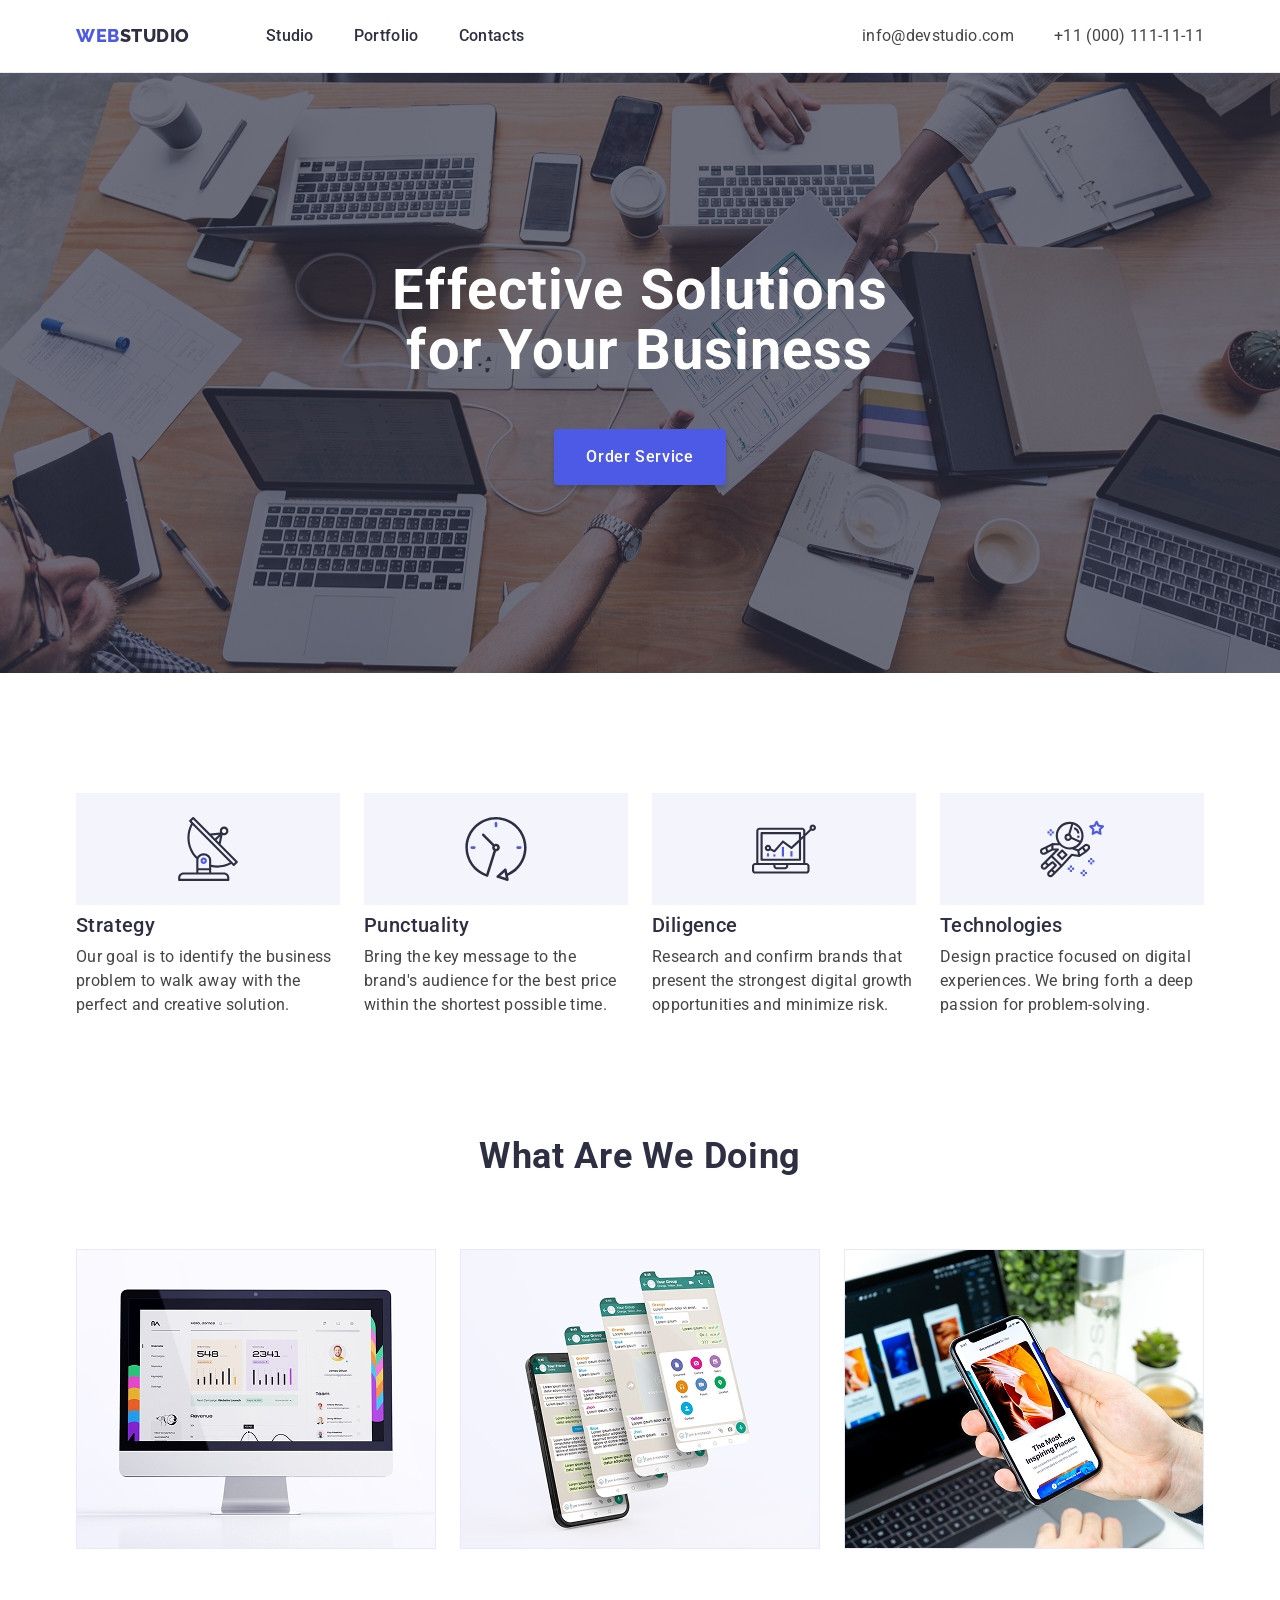
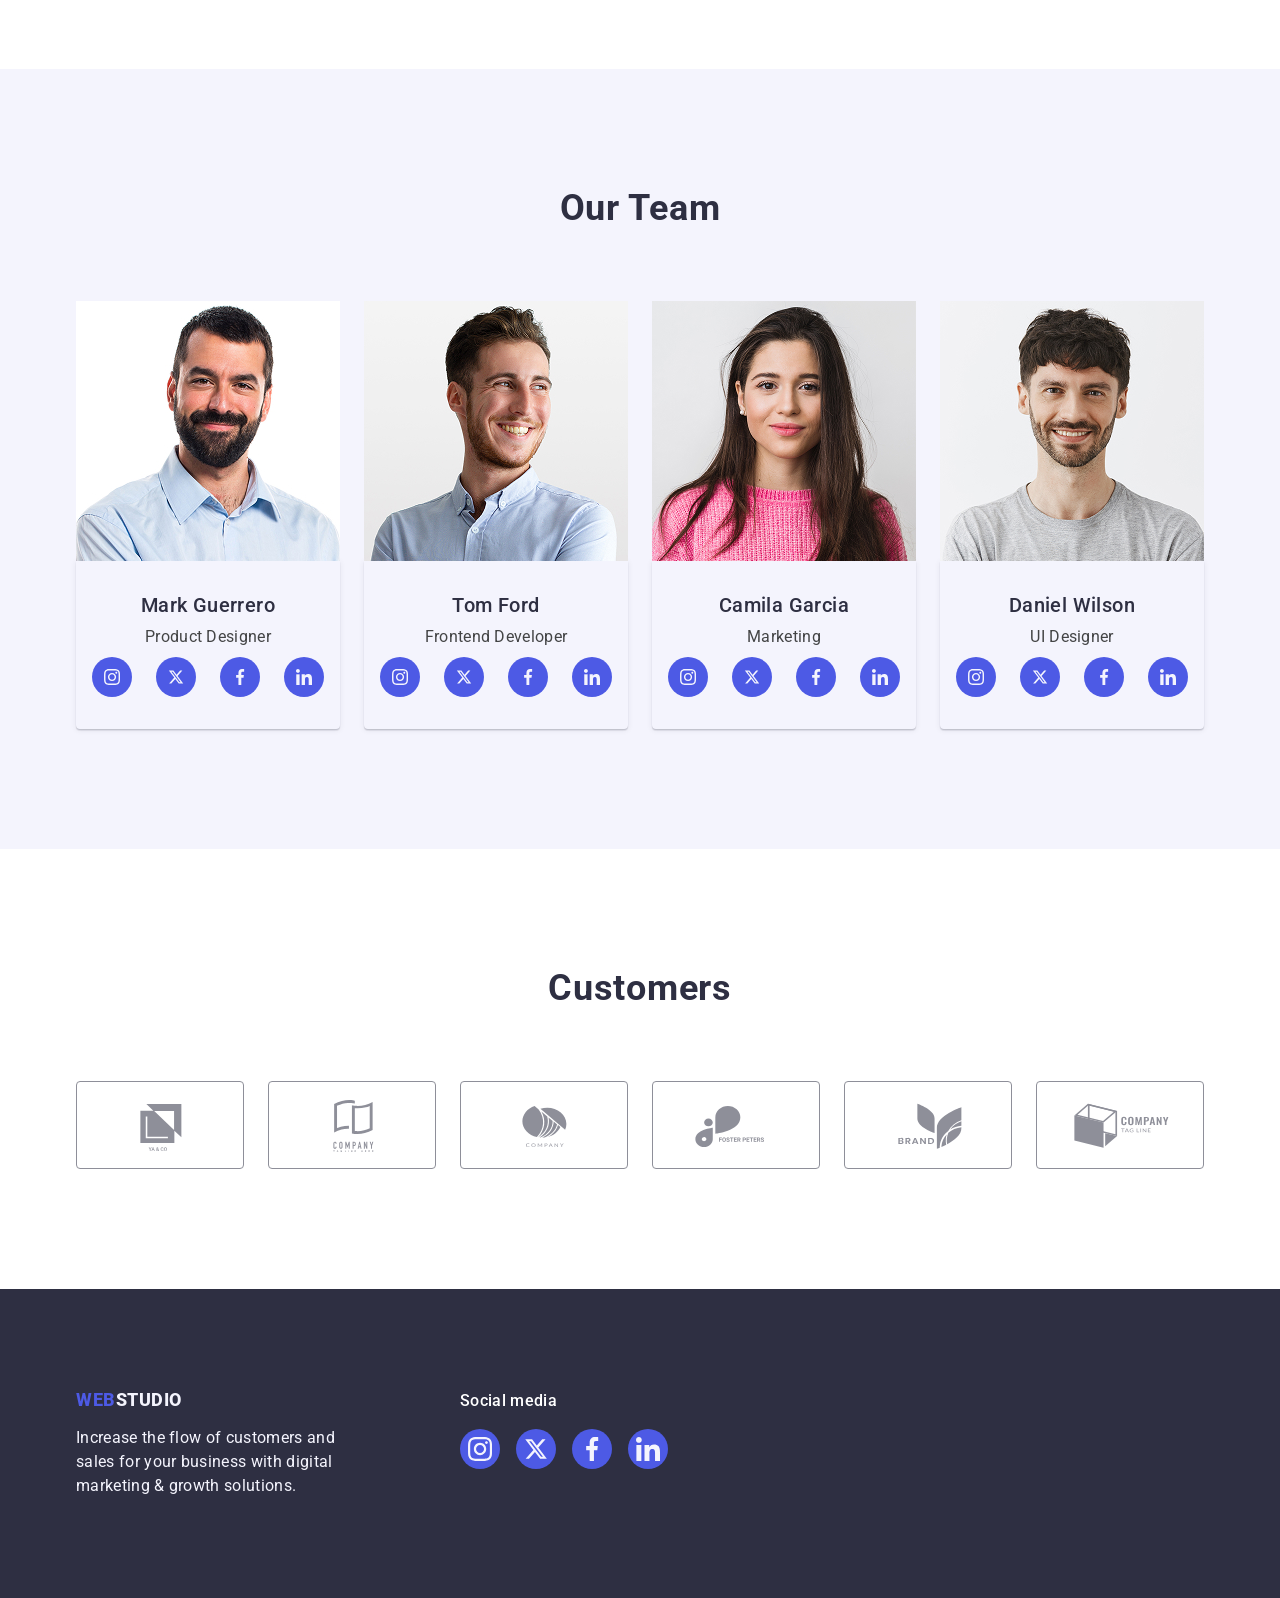
==== commit 2d2c1e8c: "Add SVG icons and update layout structure Added SVG sprite icons for social links and features secti" ====
--- a/index.html
+++ b/index.html
@@ -53,11 +53,19 @@
                 <h2 class="features-title" hidden>About Us</h2>
                 <ul class="features-list list">
                     <li class="features-item">
+                        <div class="features-icon-container"><svg class="features-icon" width="64" height="64"
+                                aria-label="icon antenna">
+                                <use href="./images/icon/sprite.svg#icon-antenna"></use>
+                            </svg></div>
                         <h3 class="features-subtitle subtitle">Strategy</h3>
                         <p class="features-text description">Our goal is to identify the business
                             problem to walk away with the perfect and creative solution.</p>
                     </li>
                     <li class="features-item">
+                        <div class="features-icon-container"><svg class="features-icon" width="64" height="64"
+                                aria-label="icon clock">
+                                <use href="./images/icon/sprite.svg#icon-clock"></use>
+                            </svg></div>
                         <h3 class="features-subtitle subtitle">Punctuality</h3>
                         <p class="features-text description">Bring the key message to the brand's audience for the best
                             price within the
@@ -65,6 +73,10 @@
                             time.</p>
                     </li>
                     <li class="features-item">
+                        <div class="features-icon-container"><svg class="features-icon" width="64" height="64"
+                                aria-label="icon diagram">
+                                <use href="./images/icon/sprite.svg#icon-diagram"></use>
+                            </svg></div>
                         <h3 class="features-subtitle subtitle">Diligence</h3>
                         <p class="features-text description">Research and confirm brands that present the strongest
                             digital
@@ -73,6 +85,10 @@
                             risk.</p>
                     </li>
                     <li class="features-item">
+                        <div class="features-icon-container"><svg class="features-icon" width="64" height="64"
+                                aria-label="icon astronaut">
+                                <use href="./images/icon/sprite.svg#icon-astronaut"></use>
+                            </svg></div>
                         <h3 class="features-subtitle subtitle">Technologies</h3>
                         <p class="features-text description">Design practice focused on digital experiences. We bring
                             forth
@@ -105,12 +121,80 @@
                         <div class="team-card-content">
                             <h3 class="team-name subtitle">Mark Guerrero</h3>
                             <p class="team-role description">Product Designer</p>
+                            <ul class="social-list list">
+                                <li class="social-list-item">
+                                    <a href="https://www.instagram.com/" class="social-list-link" target="_blank"
+                                        rel="noopener noreferrer">
+                                        <svg class="social-icon" aria-label="icon instagram" width="16" height="16">
+                                            <use href="./images/icon/sprite.svg#icon-instagram"></use>
+                                        </svg>
+                                    </a>
+                                </li>
+                                <li class="social-list-item">
+                                    <a href="https://x.com/" class="social-list-link" target="_blank"
+                                        rel="noopener noreferrer">
+                                        <svg class="social-icon" aria-label="icon twitter" width="16" height="16">
+                                            <use href="./images/icon/sprite.svg#icon-twitter"></use>
+                                        </svg>
+                                    </a>
+                                </li>
+                                <li class="social-list-item">
+                                    <a href="https://www.facebook.com/" class="social-list-link" target="_blank"
+                                        rel="noopener noreferrer">
+                                        <svg class="social-icon" aria-label="icon facebook" width="16" height="16">
+                                            <use href="./images/icon/sprite.svg#icon-facebook"></use>
+                                        </svg>
+                                    </a>
+                                </li>
+                                <li class="social-list-item">
+                                    <a href="https://www.linkedin.com/" class="social-list-link" target="_blank"
+                                        rel="noopener noreferrer">
+                                        <svg class="social-icon" aria-label="icon linkedin" width="16" height="16">
+                                            <use href="./images/icon/sprite.svg#icon-linkedin"></use>
+                                        </svg>
+                                    </a>
+                                </li>
+                            </ul>
                         </div>
                     </li>
                     <li class="team-item"><img src="./images/our-team/tom_ford.jpg" alt="Tom Ford" width="264">
                         <div class="team-card-content">
                             <h3 class="team-name subtitle">Tom Ford</h3>
                             <p class="team-role description">Frontend Developer</p>
+                            <ul class="social-list list">
+                                <li class="social-list-item">
+                                    <a href="https://www.instagram.com/" class="social-list-link" target="_blank"
+                                        rel="noopener noreferrer">
+                                        <svg class="social-icon" aria-label="icon instagram" width="16" height="16">
+                                            <use href="./images/icon/sprite.svg#icon-instagram"></use>
+                                        </svg>
+                                    </a>
+                                </li>
+                                <li class="social-list-item">
+                                    <a href="https://x.com/" class="social-list-link" target="_blank"
+                                        rel="noopener noreferrer">
+                                        <svg class="social-icon" aria-label="icon twitter" width="16" height="16">
+                                            <use href="./images/icon/sprite.svg#icon-twitter"></use>
+                                        </svg>
+                                    </a>
+                                </li>
+                                <li class="social-list-item">
+                                    <a href="https://www.facebook.com/" class="social-list-link" target="_blank"
+                                        rel="noopener noreferrer">
+                                        <svg class="social-icon" aria-label="icon facebook" width="16" height="16">
+                                            <use href="./images/icon/sprite.svg#icon-facebook"></use>
+                                        </svg>
+                                    </a>
+                                </li>
+                                <li class="social-list-item">
+                                    <a href="https://www.linkedin.com/" class="social-list-link" target="_blank"
+                                        rel="noopener noreferrer">
+                                        <svg class="social-icon" aria-label="icon linkedin" width="16" height="16">
+                                            <use href="./images/icon/sprite.svg#icon-linkedin"></use>
+                                        </svg>
+                                    </a>
+                                </li>
+                            </ul>
                         </div>
                     </li>
                     <li class="team-item"><img src="./images/our-team/camila_garcia.jpg" alt="Camila Garcia"
@@ -118,6 +202,40 @@
                         <div class="team-card-content">
                             <h3 class="team-name subtitle">Camila Garcia</h3>
                             <p class="team-role description">Marketing</p>
+                            <ul class="social-list list">
+                                <li class="social-list-item">
+                                    <a href="https://www.instagram.com/" class="social-list-link" target="_blank"
+                                        rel="noopener noreferrer">
+                                        <svg class="social-icon" aria-label="icon instagram" width="16" height="16">
+                                            <use href="./images/icon/sprite.svg#icon-instagram"></use>
+                                        </svg>
+                                    </a>
+                                </li>
+                                <li class="social-list-item">
+                                    <a href="https://x.com/" class="social-list-link" target="_blank"
+                                        rel="noopener noreferrer">
+                                        <svg class="social-icon" aria-label="icon twitter" width="16" height="16">
+                                            <use href="./images/icon/sprite.svg#icon-twitter"></use>
+                                        </svg>
+                                    </a>
+                                </li>
+                                <li class="social-list-item">
+                                    <a href="https://www.facebook.com/" class="social-list-link" target="_blank"
+                                        rel="noopener noreferrer">
+                                        <svg class="social-icon" aria-label="icon facebook" width="16" height="16">
+                                            <use href="./images/icon/sprite.svg#icon-facebook"></use>
+                                        </svg>
+                                    </a>
+                                </li>
+                                <li class="social-list-item">
+                                    <a href="https://www.linkedin.com/" class="social-list-link" target="_blank"
+                                        rel="noopener noreferrer">
+                                        <svg class="social-icon" aria-label="icon linkedin" width="16" height="16">
+                                            <use href="./images/icon/sprite.svg#icon-linkedin"></use>
+                                        </svg>
+                                    </a>
+                                </li>
+                            </ul>
                         </div>
                     </li>
                     <li class="team-item"><img src="./images/our-team/daniel_wilson.jpg" alt="Daniel Wilson"
@@ -125,7 +243,90 @@
                         <div class="team-card-content">
                             <h3 class="team-name subtitle">Daniel Wilson</h3>
                             <p class="team-role description">UI Designer</p>
+                            <ul class="social-list list">
+                                <li class="social-list-item">
+                                    <a href="https://www.instagram.com/" class="social-list-link" target="_blank"
+                                        rel="noopener noreferrer">
+                                        <svg class="social-icon" aria-label="icon instagram" width="16" height="16">
+                                            <use href="./images/icon/sprite.svg#icon-instagram"></use>
+                                        </svg>
+                                    </a>
+                                </li>
+                                <li class="social-list-item">
+                                    <a href="https://x.com/" class="social-list-link" target="_blank"
+                                        rel="noopener noreferrer">
+                                        <svg class="social-icon" aria-label="icon twitter" width="16" height="16">
+                                            <use href="./images/icon/sprite.svg#icon-twitter"></use>
+                                        </svg>
+                                    </a>
+                                </li>
+                                <li class="social-list-item">
+                                    <a href="https://www.facebook.com/" class="social-list-link" target="_blank"
+                                        rel="noopener noreferrer">
+                                        <svg class="social-icon" aria-label="icon facebook" width="16" height="16">
+                                            <use href="./images/icon/sprite.svg#icon-facebook"></use>
+                                        </svg>
+                                    </a>
+                                </li>
+                                <li class="social-list-item">
+                                    <a href="https://www.linkedin.com/" class="social-list-link" target="_blank"
+                                        rel="noopener noreferrer">
+                                        <svg class="social-icon" aria-label="icon linkedin" width="16" height="16">
+                                            <use href="./images/icon/sprite.svg#icon-linkedin"></use>
+                                        </svg>
+                                    </a>
+                                </li>
+                            </ul>
                         </div>
+                    </li>
+                </ul>
+            </div>
+        </section>
+        <section class="customers section">
+            <div class="container customers-container">
+                <h2 class="customers-title section-title">Customers</h2>
+                <ul class="customers-list-logo list">
+                    <li class="customers-item-logo">
+                        <a href="" class="customers-link-logo" target="_blank" rel="noopener noreferrer">
+                            <svg class="customers-logo" width="104" height="56" aria-label="logo ya-co">
+                                <use href="./images/icon/sprite.svg#icon-logo-ya-co"></use>
+                            </svg>
+                        </a>
+                    </li>
+                    <li class="customers-item-logo">
+                        <a href="" class="customers-link-logo" target="_blank" rel="noopener noreferrer">
+                            <svg class="customers-logo" width="104" height="56" aria-label="logo tag line here">
+                                <use href="./images/icon/sprite.svg#icon-logo-tag-line-here"></use>
+                            </svg>
+                        </a>
+                    </li>
+                    <li class="customers-item-logo">
+                        <a href="" class="customers-link-logo" target="_blank" rel="noopener noreferrer">
+                            <svg class="customers-logo" width="104" height="56" aria-label="logo company">
+                                <use href="./images/icon/sprite.svg#icon-logo-company"></use>
+                            </svg>
+                        </a>
+                    </li>
+                    <li class="customers-item-logo">
+                        <a href="" class="customers-link-logo" target="_blank" rel="noopener noreferrer">
+                            <svg class="customers-logo" width="104" height="56" aria-label="logo foster peters">
+                                <use href="./images/icon/sprite.svg#icon-logo-foster-peters"></use>
+                            </svg>
+                        </a>
+                    </li>
+                    <li class="customers-item-logo">
+                        <a href="" class="customers-link-logo" target="_blank" rel="noopener noreferrer">
+                            <svg class="customers-logo" width="104" height="56" aria-label="logo brand">
+                                <use href="./images/icon/sprite.svg#icon-logo-brand"></use>
+                            </svg>
+                        </a>
+                    </li>
+                    <li class="customers-item-logo">
+                        <a href="" class="customers-link-logo" target="_blank" rel="noopener noreferrer">
+                            <svg class="customers-logo" width="104" height="56" aria-label="logo tag line">
+                                <use href="./images/icon/sprite.svg#icon-logo-tag-line"></use>
+                            </svg>
+                        </a>
                     </li>
                 </ul>
             </div>
@@ -133,11 +334,50 @@
     </main>
     <!-- Footer -->
     <footer class="footer">
-        <div class="container"><a class="footer-logo link" href="./index.html"><span
-                    class="logo-span">Web</span>Studio</a>
-            <p class="footer-text description">Increase the flow of customers and sales for your business with digital
-                marketing &
-                growth solutions.</p>
+        <div class="container footer-container">
+            <div class="footer-brand">
+                <a class="footer-logo link" href="./index.html"><span class="logo-span">Web</span>Studio</a>
+                <p class="footer-text description">Increase the flow of customers and sales for your business with
+                    digital
+                    marketing &
+                    growth solutions.</p>
+            </div>
+            <div class="footer-social">
+                <p class="footer-title">Social media</p>
+                <ul class="footer-social-list list">
+                    <li class="footer-social-item">
+                        <a href="https://www.instagram.com/" class="footer-social-link" target="_blank"
+                            rel="noopener noreferrer">
+                            <svg class="footer-social-icon" aria-label="icon instagram" width="24" height="24">
+                                <use href="./images/icon/sprite.svg#icon-instagram"></use>
+                            </svg>
+                        </a>
+                    </li>
+                    <li class="footer-social-item">
+                        <a href="https://x.com/" class="footer-social-link" target="_blank" rel="noopener noreferrer">
+                            <svg class="footer-social-icon" aria-label="icon twitter" width="24" height="24">
+                                <use href="./images/icon/sprite.svg#icon-twitter"></use>
+                            </svg>
+                        </a>
+                    </li>
+                    <li class="footer-social-item">
+                        <a href="https://www.facebook.com/" class="footer-social-link" target="_blank"
+                            rel="noopener noreferrer">
+                            <svg class="footer-social-icon" aria-label="icon facebook" width="24" height="24">
+                                <use href="./images/icon/sprite.svg#icon-facebook"></use>
+                            </svg>
+                        </a>
+                    </li>
+                    <li class="footer-social-item">
+                        <a href="https://www.linkedin.com/" class="footer-social-link" target="_blank"
+                            rel="noopener noreferrer">
+                            <svg class="footer-social-icon" aria-label="icon linkedin" width="24" height="24">
+                                <use href="./images/icon/sprite.svg#icon-linkedin"></use>
+                            </svg>
+                        </a>
+                    </li>
+                </ul>
+            </div>
         </div>
     </footer>
 </body>
--- a/css/styles.css
+++ b/css/styles.css
@@ -6,9 +6,11 @@
   --main-title-color: #2e2f42;
   --main-subtitle-color: #2e2f42;
   --main-hover-color: #404bbf;
+  --footer-hover-social-icon: #31d0aa;
   --accent-color: #4d5ae5;
   --white-color: #ffffff;
   --light-color: #f4f4fd;
+  --light-slate: #8e8f99;
   --btn-portfolio-background-color: #e7e9fc;
 }
 /* ==============Default============== */
@@ -144,6 +146,11 @@
   padding-top: 188px;
   padding-bottom: 188px;
   background-color: var(--main-title-color);
+  background-image:
+    linear-gradient(rgba(46, 47, 66, 0.7), rgba(46, 47, 66, 0.7)),
+    url(../images/hero/background-image.jpg);
+  background-repeat: no-repeat;
+  background-size: cover;
 }
 .hero-container {
   display: flex;
@@ -189,6 +196,13 @@
   row-gap: 8px;
   width: calc((100% - 3 * 24px) / 4);
 }
+.features-icon-container {
+  display: flex;
+  height: 112px;
+  justify-content: center;
+  align-items: center;
+  background-color: #f4f4fd;
+}
 .features-subtitle {
   color: var(--main-title-color);
 }
@@ -207,7 +221,7 @@
   column-gap: 24px;
 }
 /* =================================== */
-/* ================Team=============== */
+/* ================Our Team=============== */
 .team {
   background-color: var(--light-color);
 }
@@ -241,12 +255,69 @@
 .team-role {
   color: var(--main-text-color);
 }
+.social-list {
+  display: flex;
+  column-gap: 24px;
+}
+.social-list-link {
+  display: flex;
+  width: 40px;
+  height: 40px;
+  justify-content: center;
+  align-items: center;
+  background-color: var(--accent-color);
+  border-radius: 50%;
+}
+.social-icon {
+  fill: var(--light-color);
+}
+.social-list-link:hover,
+.social-list-link:focus {
+  background-color: var(--main-hover-color);
+}
+/* =================================== */
+/* =============Customers============= */
+.customers-container {
+  display: flex;
+  flex-direction: column;
+  justify-content: center;
+  align-items: center;
+  row-gap: 72px;
+}
+.customers-list-logo {
+  display: flex;
+  column-gap: 24px;
+}
+.customers-link-logo {
+  display: flex;
+  justify-content: center;
+  align-items: center;
+  color: var(--light-slate);
+  border: 1px solid currentColor;
+  border-radius: 4px;
+  width: 168px;
+  height: 88px;
+}
+.customers-logo {
+  fill: currentColor;
+}
+.customers-link-logo:hover,
+.customers-link-logo:focus {
+  color: var(--main-hover-color);
+}
 /* =================================== */
 /* ===============Footer============== */
 .footer {
   background-color: var(--main-title-color);
   padding-top: 100px;
   padding-bottom: 100px;
+}
+.footer-container {
+  display: flex;
+}
+.footer-brand {
+  margin-right: 120px;
+  max-width: 264px;
 }
 .footer-logo {
   display: inline-block;
@@ -260,7 +331,38 @@
 }
 .footer-text {
   color: var(--light-color);
-  max-width: 264px;
+}
+.footer-social {
+  display: flex;
+  flex-direction: column;
+}
+.footer-title {
+  color: var(--white-color);
+  margin-bottom: 16px;
+  font-weight: 500;
+  line-height: 1.5;
+  letter-spacing: 0.02em;
+}
+.footer-social-list {
+  display: flex;
+  column-gap: 16px;
+}
+.footer-social-link {
+  display: flex;
+  width: 40px;
+  height: 40px;
+  justify-content: center;
+  align-items: center;
+  background-color: var(--accent-color);
+  border-radius: 50%;
+  color: var(--light-color);
+}
+.footer-social-icon {
+  fill: currentColor;
+}
+.footer-social-link:hover,
+.footer-social-link:focus {
+  background-color: var(--footer-hover-social-icon);
 }
 /* =================================== */
 /* ==================Portfolio================== */
